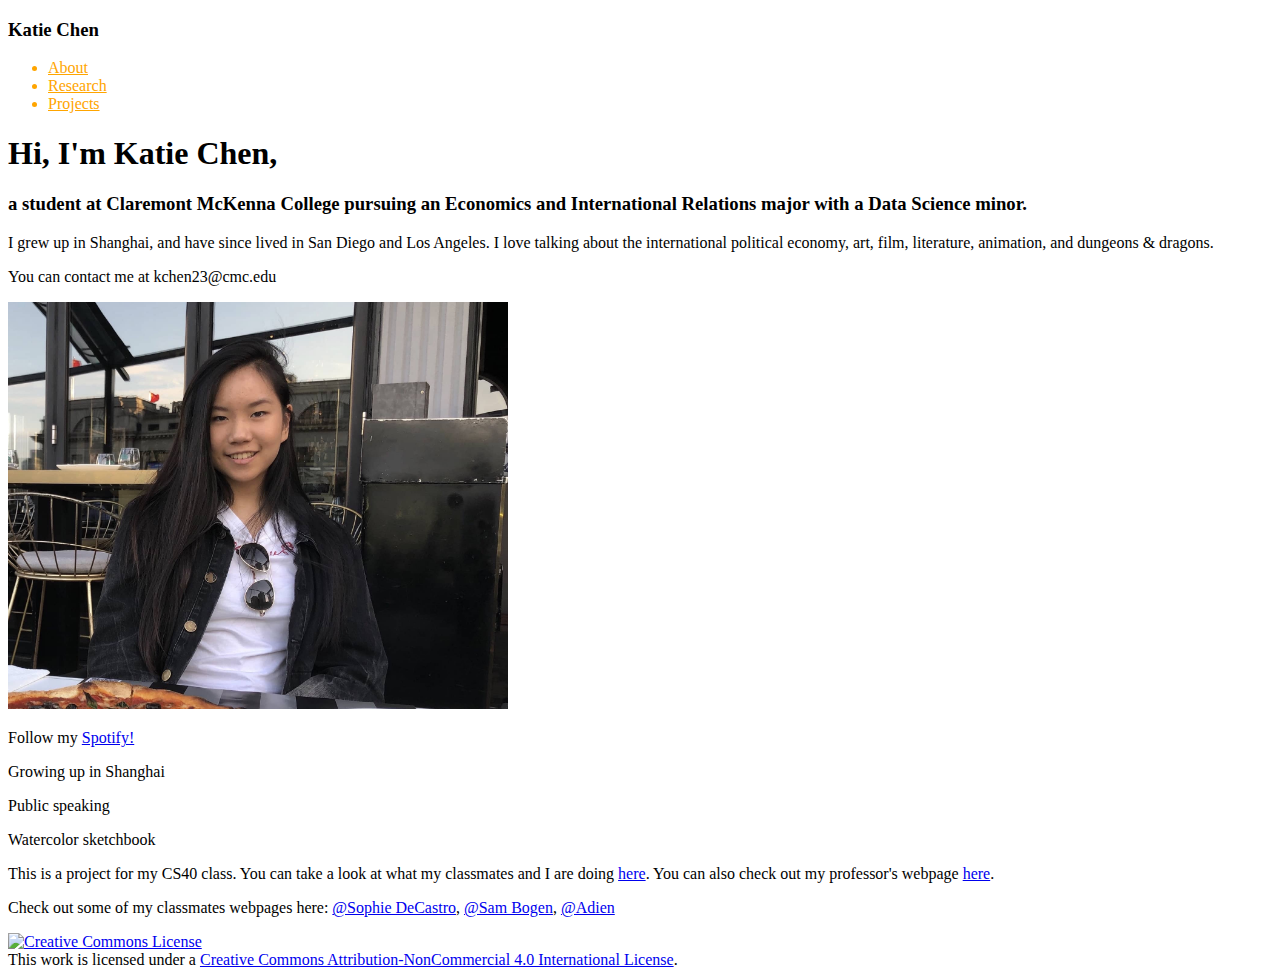
==== index.html @ 9ca8da8c "i changed a lot of stuff" ====
<!DOCTYPE html>
<html>
    <head>
        <!-- Global site tag (gtag.js) - Google Analytics -->
        <script async src="https://www.googletagmanager.com/gtag/js?id=UA-176734000-1"></script>
        <script> window.dataLayer = window.dataLayer || [];
        function gtag(){dataLayer.push(arguments);}
        gtag('js', new Date());
        gtag('config', 'UA-176734000-1');</script>

        <title>ktzchen.github.io</title>

        <link rel='stylesheet' href='./css/main.css'>
        <meta name="description" content="All about Katie Chen, CMC, CS40, debate, public speaking, economics, and international relations.">
    </head>

    <body>
        <header>
            <h3>Katie Chen</h3> 
        </header>

        <ul>
            <a class=menu href='index.html'><li>About</li></a>
            <a class=menu href='research.html'><li>Research</li></a>
            <a class=menu href='projects.html'><li>Projects</li></a>
        </ul>


        <div class=pdivclass></div>
        <p><h1>Hi, I'm Katie Chen,</h1></p>
        <p><h3>a student at Claremont McKenna College pursuing an Economics and International Relations major with a Data Science minor.</h3></p>
        <p>I grew up in Shanghai, and have since lived in San Diego and Los Angeles. I love talking about the international political economy, art, film, literature, animation, and dungeons & dragons.</p>
        <p>You can contact me at kchen23@cmc.edu</p>
        </div>

        <img src='./img/katie-chen-headshot.jpg' alt='katie eating pizza' width="500"/>
        
        <p>Follow my <a id=myid href='https://open.spotify.com/user/6ts3i5v655qd13dcsip0tq858?si=pb6P4TeNTAaSZCz1ZYlO3Q'>Spotify!</a></p>
        <p>Growing up in Shanghai</p>
        <p>Public speaking</p>
        <p>Watercolor sketchbook</p>

        <p>This is a project for my CS40 class. You can take a look at what my classmates and I are doing <a id=myid href='https://github.com/mikeizbicki/cmc-csci040'>here</a>. You can also check out my professor's webpage <a id=myid href='https://izbicki.me'>here</a>.</p>
        <p>Check out some of my classmates webpages here: 
            <a id=myid href='https://sophiedecastro.github.io/'>@Sophie DeCastro</a>, 
            <a id=myid href='https://samcbogen.github.io'>@Sam Bogen</a>,
            <a id=myid href='https://adien43.github.io/'>@Adien</a>
        </p>

        <div id="fb-root"></div>
        <script async defer crossorigin="anonymous" src="https://connect.facebook.net/en_US/sdk.js#xfbml=1&version=v8.0" nonce="0TdDnPDD"></script>
        <div class="fb-like" data-href="https://ktzchen.github.io/" data-width="" data-layout="standard" data-action="like" data-size="small" data-share="true"></div>
    </body>
    
    <a rel="license" href="http://creativecommons.org/licenses/by-nc/4.0/"><img alt="Creative Commons License" style="border-width:0" src="https://i.creativecommons.org/l/by-nc/4.0/88x31.png" /></a><br />This work is licensed under a <a rel="license" href="http://creativecommons.org/licenses/by-nc/4.0/">Creative Commons Attribution-NonCommercial 4.0 International License</a>.

</html>
---- css/main.css ----
body {
    background-color: white;
}

.menu {
    color: orange;
}

.menu:hover {
    background-color: green
}

a:hover {
    background-color: green;
}

@media only screen and (max-width: 600px) {
    body {
      background-color: lightblue;
    }
  }
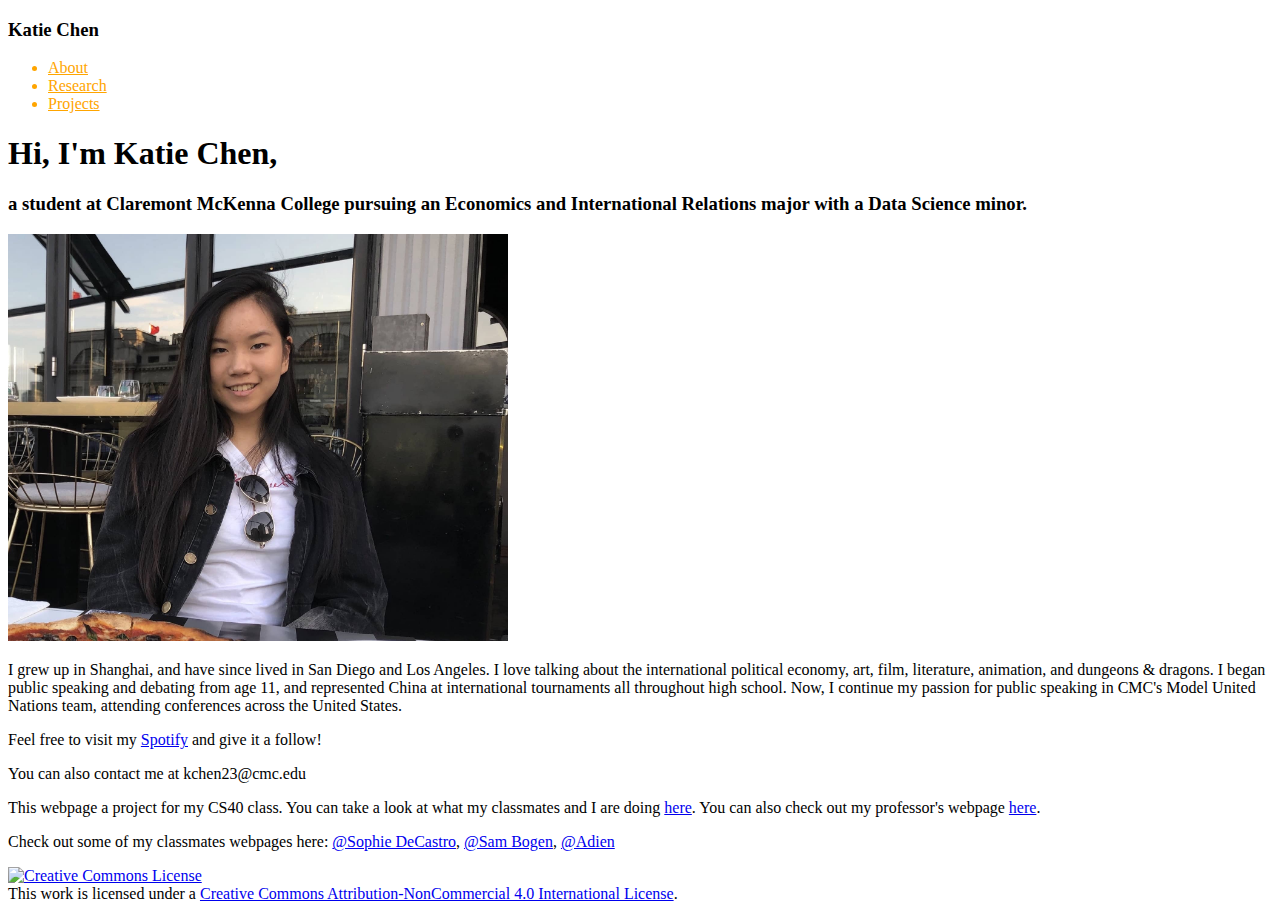
==== commit 698f5d9f: "updated content" ====
--- a/index.html
+++ b/index.html
@@ -29,18 +29,16 @@
         <div class=pdivclass></div>
         <p><h1>Hi, I'm Katie Chen,</h1></p>
         <p><h3>a student at Claremont McKenna College pursuing an Economics and International Relations major with a Data Science minor.</h3></p>
-        <p>I grew up in Shanghai, and have since lived in San Diego and Los Angeles. I love talking about the international political economy, art, film, literature, animation, and dungeons & dragons.</p>
-        <p>You can contact me at kchen23@cmc.edu</p>
         </div>
 
         <img src='./img/katie-chen-headshot.jpg' alt='katie eating pizza' width="500"/>
         
-        <p>Follow my <a id=myid href='https://open.spotify.com/user/6ts3i5v655qd13dcsip0tq858?si=pb6P4TeNTAaSZCz1ZYlO3Q'>Spotify!</a></p>
-        <p>Growing up in Shanghai</p>
-        <p>Public speaking</p>
-        <p>Watercolor sketchbook</p>
+        <p>I grew up in Shanghai, and have since lived in San Diego and Los Angeles. I love talking about the international political economy, art, film, literature, animation, and dungeons & dragons. I began public speaking and debating from age 11, and represented China at international tournaments all throughout high school. Now, I continue my passion for public speaking in CMC's Model United Nations team, attending conferences across the United States.</p>
 
-        <p>This is a project for my CS40 class. You can take a look at what my classmates and I are doing <a id=myid href='https://github.com/mikeizbicki/cmc-csci040'>here</a>. You can also check out my professor's webpage <a id=myid href='https://izbicki.me'>here</a>.</p>
+        <p>Feel free to visit my <a id=myid href='https://open.spotify.com/user/6ts3i5v655qd13dcsip0tq858?si=pb6P4TeNTAaSZCz1ZYlO3Q'>Spotify</a> and give it a follow!</p>
+        <p>You can also contact me at kchen23@cmc.edu</p>
+
+        <p>This webpage a project for my CS40 class. You can take a look at what my classmates and I are doing <a id=myid href='https://github.com/mikeizbicki/cmc-csci040'>here</a>. You can also check out my professor's webpage <a id=myid href='https://izbicki.me'>here</a>.</p>
         <p>Check out some of my classmates webpages here: 
             <a id=myid href='https://sophiedecastro.github.io/'>@Sophie DeCastro</a>, 
             <a id=myid href='https://samcbogen.github.io'>@Sam Bogen</a>,
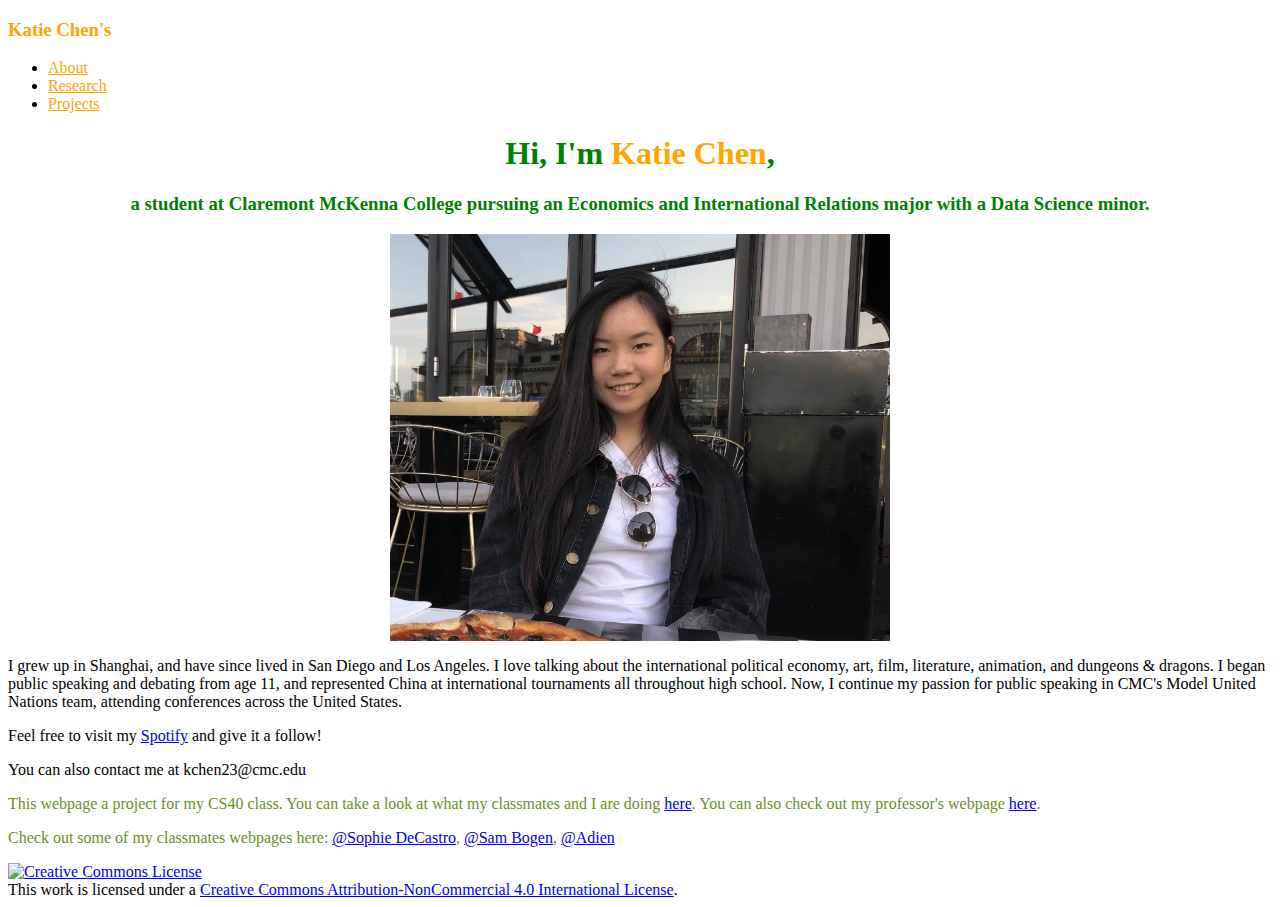
==== commit 185865bf: "div and span" ====
--- a/index.html
+++ b/index.html
@@ -8,42 +8,44 @@
         gtag('js', new Date());
         gtag('config', 'UA-176734000-1');</script>
 
-        <title>ktzchen.github.io</title>
+        <title>About</title>
 
         <link rel='stylesheet' href='./css/main.css'>
-        <meta name="description" content="All about Katie Chen, CMC, CS40, debate, public speaking, economics, and international relations.">
+        <meta name="description" content="All about Katie Chen, CMC, CS40, debate, public speaking, economics, MUN, and international relations.">
     </head>
 
     <body>
-        <header>
-            <h3>Katie Chen</h3> 
-        </header>
+
+        <div class=menuheader>
+        <h3>Katie Chen's</h3>
+        </div>
 
         <ul>
-            <a class=menu href='index.html'><li>About</li></a>
-            <a class=menu href='research.html'><li>Research</li></a>
-            <a class=menu href='projects.html'><li>Projects</li></a>
+            <li><a class=menu href='index.html'>About</a></li>
+            <li><a class=menu href='research.html'>Research</a></li>
+            <li><a class=menu href='projects.html'>Projects</a></li>
         </ul>
 
-
-        <div class=pdivclass></div>
-        <p><h1>Hi, I'm Katie Chen,</h1></p>
+        <div class=introduction>
+        <p><h1>Hi, I'm <span class=orange>Katie Chen</span>,</h1></p>
         <p><h3>a student at Claremont McKenna College pursuing an Economics and International Relations major with a Data Science minor.</h3></p>
         </div>
 
-        <img src='./img/katie-chen-headshot.jpg' alt='katie eating pizza' width="500"/>
+        <img src='./img/katie-chen-headshot.jpg' alt='katie eating pizza' width="500" class="center"/>
         
         <p>I grew up in Shanghai, and have since lived in San Diego and Los Angeles. I love talking about the international political economy, art, film, literature, animation, and dungeons & dragons. I began public speaking and debating from age 11, and represented China at international tournaments all throughout high school. Now, I continue my passion for public speaking in CMC's Model United Nations team, attending conferences across the United States.</p>
 
         <p>Feel free to visit my <a id=myid href='https://open.spotify.com/user/6ts3i5v655qd13dcsip0tq858?si=pb6P4TeNTAaSZCz1ZYlO3Q'>Spotify</a> and give it a follow!</p>
         <p>You can also contact me at kchen23@cmc.edu</p>
 
+        <div class=shoutouts>
         <p>This webpage a project for my CS40 class. You can take a look at what my classmates and I are doing <a id=myid href='https://github.com/mikeizbicki/cmc-csci040'>here</a>. You can also check out my professor's webpage <a id=myid href='https://izbicki.me'>here</a>.</p>
         <p>Check out some of my classmates webpages here: 
             <a id=myid href='https://sophiedecastro.github.io/'>@Sophie DeCastro</a>, 
             <a id=myid href='https://samcbogen.github.io'>@Sam Bogen</a>,
             <a id=myid href='https://adien43.github.io/'>@Adien</a>
         </p>
+    </div>
 
         <div id="fb-root"></div>
         <script async defer crossorigin="anonymous" src="https://connect.facebook.net/en_US/sdk.js#xfbml=1&version=v8.0" nonce="0TdDnPDD"></script>
--- a/css/main.css
+++ b/css/main.css
@@ -1,14 +1,46 @@
 
 body {
     background-color: white;
+}
+
+div.menuheader {
+    color: orange;
 }
 
 .menu {
     color: orange;
 }
 
-.menu:hover {
-    background-color: green
+div.introduction {
+    color: green;
+    text-align: center;
+}
+
+div.header {
+    color: green;
+    text-align: center;
+}
+
+.center{
+    display: block;
+    margin-left: auto;
+    margin-right: auto;
+}
+
+div.shoutouts {
+    color: olivedrab;
+}
+
+div.content {
+    color: black;
+}
+
+span.olivedrab {
+    color: olivedrab;
+}
+
+span.orange {
+    color: orange;
 }
 
 a:hover {
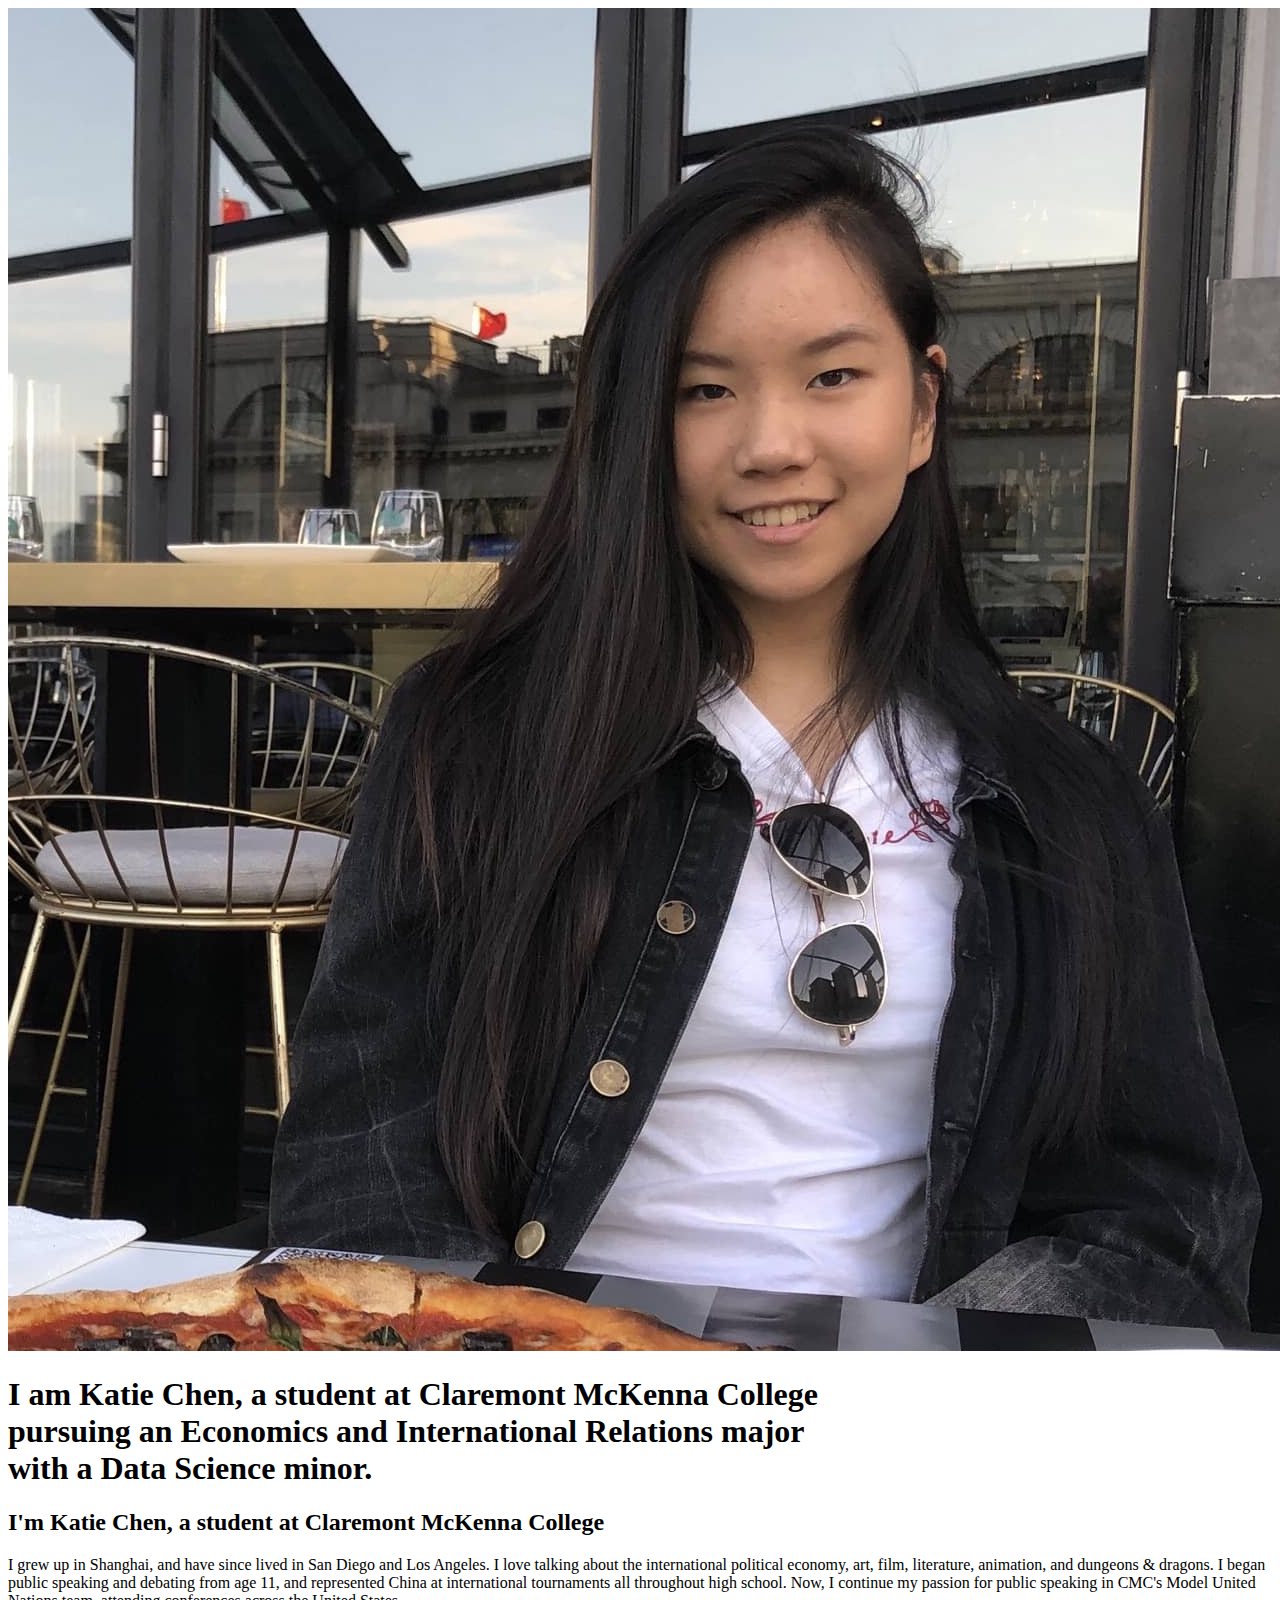
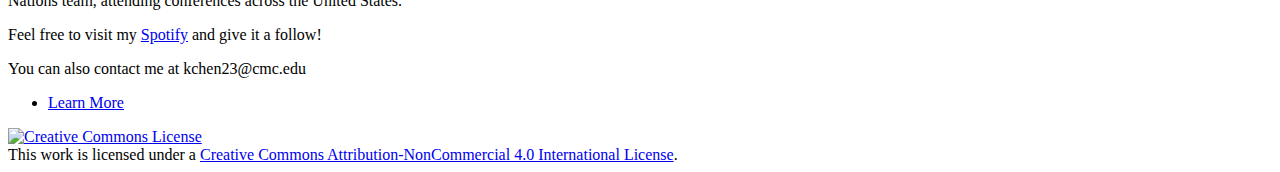
==== commit 1326169b: "new template" ====
--- a/index.html
+++ b/index.html
@@ -9,14 +9,25 @@
         gtag('config', 'UA-176734000-1');</script>
 
         <title>About</title>
+        <meta charset="utf-8" />
+        <meta name="viewport" content="width=device-width, initial-scale=1, user-scalable=no" />
 
         <link rel='stylesheet' href='./css/main.css'>
         <meta name="description" content="All about Katie Chen, CMC, CS40, debate, public speaking, economics, MUN, and international relations.">
     </head>
 
-    <body>
+    <body class="is-preload">
 
-        <div class=menuheader>
+		<!-- Header -->
+    <header id="header">
+      <div class="inner">
+        <a href="#" class="image avatar"><img src="./img/avatar.jpg" alt="katie eating pizza" /></a>
+        <h1><strong>I am Katie Chen</strong>, a student at Claremont McKenna College<br />
+          pursuing an Economics and International Relations major<br />
+          with a Data Science minor.</h1>
+      </div>
+    </header>
+        <!-- <div class=menuheader>
         <h3>Katie Chen's</h3>
         </div>
 
@@ -24,28 +35,23 @@
             <li><a class=menu href='index.html'>About</a></li>
             <li><a class=menu href='research.html'>Research</a></li>
             <li><a class=menu href='projects.html'>Projects</a></li>
-        </ul>
+        </ul> -->
+    
+    		<!-- Main -->
+			<div id="main">
 
-        <div class=introduction>
-        <p><h1>Hi, I'm <span class=orange>Katie Chen</span>,</h1></p>
-        <p><h3>a student at Claremont McKenna College pursuing an Economics and International Relations major with a Data Science minor.</h3></p>
-        </div>
-
-        <img src='./img/katie-chen-headshot.jpg' alt='katie eating pizza' width="500" class="center"/>
-        
-        <p>I grew up in Shanghai, and have since lived in San Diego and Los Angeles. I love talking about the international political economy, art, film, literature, animation, and dungeons & dragons. I began public speaking and debating from age 11, and represented China at international tournaments all throughout high school. Now, I continue my passion for public speaking in CMC's Model United Nations team, attending conferences across the United States.</p>
-
-        <p>Feel free to visit my <a id=myid href='https://open.spotify.com/user/6ts3i5v655qd13dcsip0tq858?si=pb6P4TeNTAaSZCz1ZYlO3Q'>Spotify</a> and give it a follow!</p>
-        <p>You can also contact me at kchen23@cmc.edu</p>
-
-        <div class=shoutouts>
-        <p>This webpage a project for my CS40 class. You can take a look at what my classmates and I are doing <a id=myid href='https://github.com/mikeizbicki/cmc-csci040'>here</a>. You can also check out my professor's webpage <a id=myid href='https://izbicki.me'>here</a>.</p>
-        <p>Check out some of my classmates webpages here: 
-            <a id=myid href='https://sophiedecastro.github.io/'>@Sophie DeCastro</a>, 
-            <a id=myid href='https://samcbogen.github.io'>@Sam Bogen</a>,
-            <a id=myid href='https://adien43.github.io/'>@Adien</a>
-        </p>
-    </div>
+			<!-- One -->
+				<section id="one">
+					<header class="major">
+						<h2>I'm Katie Chen, a student at Claremont McKenna College</h2>
+					</header>
+          <p>I grew up in Shanghai, and have since lived in San Diego and Los Angeles. I love talking about the international political economy, art, film, literature, animation, and dungeons & dragons. I began public speaking and debating from age 11, and represented China at international tournaments all throughout high school. Now, I continue my passion for public speaking in CMC's Model United Nations team, attending conferences across the United States.</p>
+          <p>Feel free to visit my <a id=myid href='https://open.spotify.com/user/6ts3i5v655qd13dcsip0tq858?si=pb6P4TeNTAaSZCz1ZYlO3Q'>Spotify</a> and give it a follow!</p>
+          <p>You can also contact me at kchen23@cmc.edu</p>
+					<ul class="actions">
+						<li><a href="#" class="button">Learn More</a></li>
+					</ul>
+				</section>    
 
         <div id="fb-root"></div>
         <script async defer crossorigin="anonymous" src="https://connect.facebook.net/en_US/sdk.js#xfbml=1&version=v8.0" nonce="0TdDnPDD"></script>
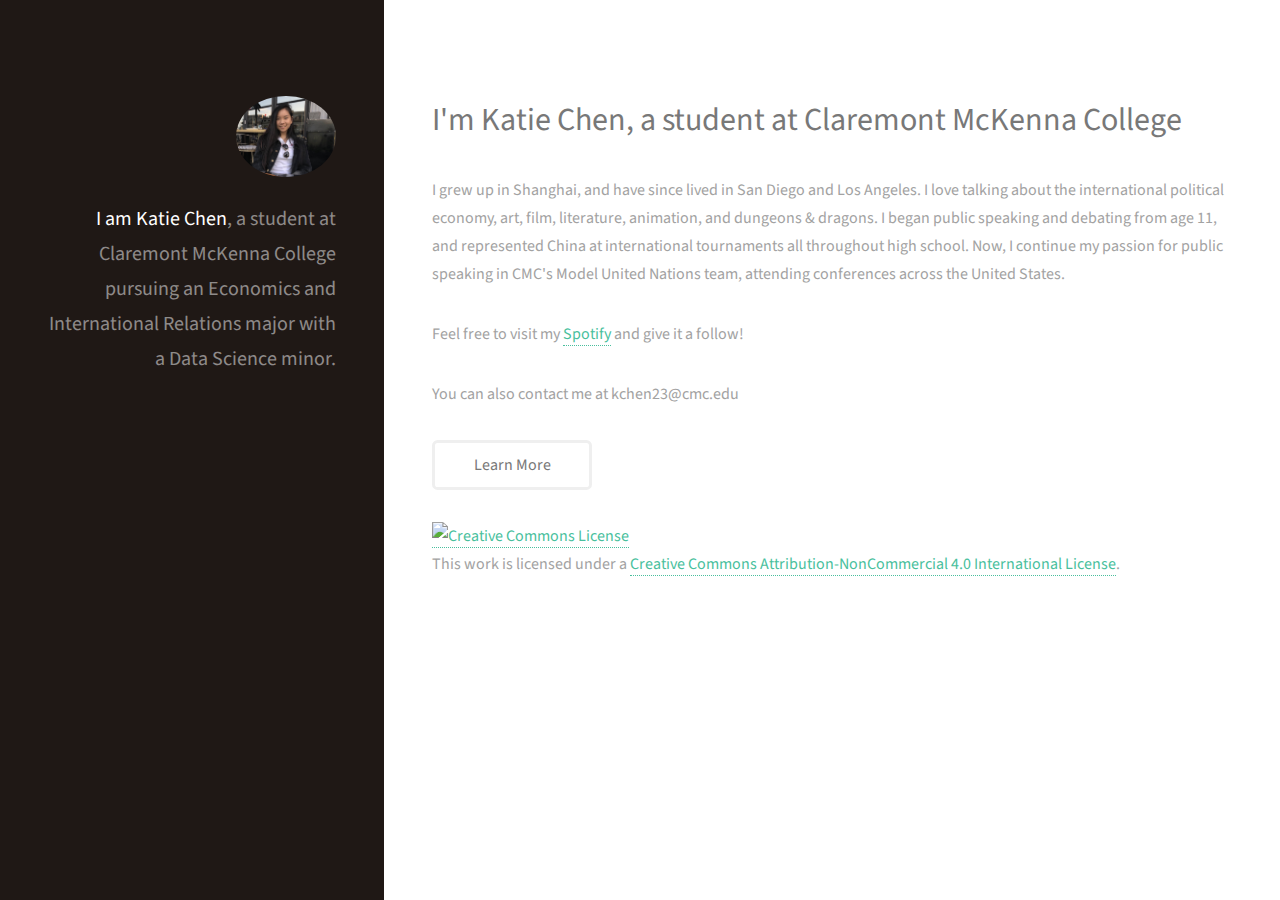
==== commit 3d2b0923: "css test" ====
--- a/index.html
+++ b/index.html
@@ -12,7 +12,7 @@
         <meta charset="utf-8" />
         <meta name="viewport" content="width=device-width, initial-scale=1, user-scalable=no" />
 
-        <link rel='stylesheet' href='./css/main.css'>
+        <link rel='stylesheet' href='./assets/css/main.css'>
         <meta name="description" content="All about Katie Chen, CMC, CS40, debate, public speaking, economics, MUN, and international relations.">
     </head>
 
--- a/assets/css/main.css
+++ b/assets/css/main.css
@@ -0,0 +1,3221 @@
+@import url("fontawesome-all.min.css");
+@import url("https://fonts.googleapis.com/css?family=Source+Sans+Pro:400,400italic");
+
+/*
+	Strata by HTML5 UP
+	html5up.net | @ajlkn
+	Free for personal and commercial use under the CCA 3.0 license (html5up.net/license)
+*/
+
+html, body, div, span, applet, object,
+iframe, h1, h2, h3, h4, h5, h6, p, blockquote,
+pre, a, abbr, acronym, address, big, cite,
+code, del, dfn, em, img, ins, kbd, q, s, samp,
+small, strike, strong, sub, sup, tt, var, b,
+u, i, center, dl, dt, dd, ol, ul, li, fieldset,
+form, label, legend, table, caption, tbody,
+tfoot, thead, tr, th, td, article, aside,
+canvas, details, embed, figure, figcaption,
+footer, header, hgroup, menu, nav, output, ruby,
+section, summary, time, mark, audio, video {
+	margin: 0;
+	padding: 0;
+	border: 0;
+	font-size: 100%;
+	font: inherit;
+	vertical-align: baseline;}
+
+article, aside, details, figcaption, figure,
+footer, header, hgroup, menu, nav, section {
+	display: block;}
+
+body {
+	line-height: 1;
+}
+
+ol, ul {
+	list-style: none;
+}
+
+blockquote, q {
+	quotes: none;
+}
+
+	blockquote:before, blockquote:after, q:before, q:after {
+		content: '';
+		content: none;
+	}
+
+table {
+	border-collapse: collapse;
+	border-spacing: 0;
+}
+
+body {
+	-webkit-text-size-adjust: none;
+}
+
+mark {
+	background-color: transparent;
+	color: inherit;
+}
+
+input::-moz-focus-inner {
+	border: 0;
+	padding: 0;
+}
+
+input, select, textarea {
+	-moz-appearance: none;
+	-webkit-appearance: none;
+	-ms-appearance: none;
+	appearance: none;
+}
+
+/* Basic */
+
+	html {
+		box-sizing: border-box;
+	}
+
+	*, *:before, *:after {
+		box-sizing: inherit;
+	}
+
+	body {
+		background: #fff;
+	}
+
+		body.is-preload *, body.is-preload *:before, body.is-preload *:after {
+			-moz-animation: none !important;
+			-webkit-animation: none !important;
+			-ms-animation: none !important;
+			animation: none !important;
+			-moz-transition: none !important;
+			-webkit-transition: none !important;
+			-ms-transition: none !important;
+			transition: none !important;
+		}
+
+	body, input, select, textarea {
+		color: #a2a2a2;
+		font-family: "Source Sans Pro", Helvetica, sans-serif;
+		font-size: 16pt;
+		font-weight: 400;
+		line-height: 1.75em;
+	}
+
+	a {
+		-moz-transition: color 0.2s ease-in-out, border-color 0.2s ease-in-out;
+		-webkit-transition: color 0.2s ease-in-out, border-color 0.2s ease-in-out;
+		-ms-transition: color 0.2s ease-in-out, border-color 0.2s ease-in-out;
+		transition: color 0.2s ease-in-out, border-color 0.2s ease-in-out;
+		border-bottom: dotted 1px;
+		color: #49bf9d;
+		text-decoration: none;
+	}
+
+		a:hover {
+			border-bottom-color: transparent;
+			color: #49bf9d !important;
+			text-decoration: none;
+		}
+
+	strong, b {
+		color: #787878;
+		font-weight: 400;
+	}
+
+	em, i {
+		font-style: italic;
+	}
+
+	p {
+		margin: 0 0 2em 0;
+	}
+
+	h1, h2, h3, h4, h5, h6 {
+		color: #787878;
+		font-weight: 400;
+		line-height: 1em;
+		margin: 0 0 1em 0;
+	}
+
+		h1 a, h2 a, h3 a, h4 a, h5 a, h6 a {
+			color: inherit;
+			text-decoration: none;
+		}
+
+	h1 {
+		font-size: 2em;
+		line-height: 1.5em;
+	}
+
+	h2 {
+		font-size: 1.5em;
+		line-height: 1.5em;
+	}
+
+	h3 {
+		font-size: 1.25em;
+		line-height: 1.5em;
+	}
+
+	h4 {
+		font-size: 1.1em;
+		line-height: 1.5em;
+	}
+
+	h5 {
+		font-size: 0.9em;
+		line-height: 1.5em;
+	}
+
+	h6 {
+		font-size: 0.7em;
+		line-height: 1.5em;
+	}
+
+	sub {
+		font-size: 0.8em;
+		position: relative;
+		top: 0.5em;
+	}
+
+	sup {
+		font-size: 0.8em;
+		position: relative;
+		top: -0.5em;
+	}
+
+	hr {
+		border: 0;
+		border-bottom: solid 2px #efefef;
+		margin: 2em 0;
+	}
+
+		hr.major {
+			margin: 3em 0;
+		}
+
+	blockquote {
+		border-left: solid 6px #efefef;
+		font-style: italic;
+		margin: 0 0 2em 0;
+		padding: 0.5em 0 0.5em 1.5em;
+	}
+
+	code {
+		background: #f7f7f7;
+		border-radius: 0.35em;
+		border: solid 2px #efefef;
+		font-family: "Courier New", monospace;
+		font-size: 0.9em;
+		margin: 0 0.25em;
+		padding: 0.25em 0.65em;
+	}
+
+	pre {
+		-webkit-overflow-scrolling: touch;
+		font-family: "Courier New", monospace;
+		font-size: 0.9em;
+		margin: 0 0 2em 0;
+	}
+
+		pre code {
+			display: block;
+			line-height: 1.75em;
+			padding: 1em 1.5em;
+			overflow-x: auto;
+		}
+
+	.align-left {
+		text-align: left;
+	}
+
+	.align-center {
+		text-align: center;
+	}
+
+	.align-right {
+		text-align: right;
+	}
+
+/* Container */
+
+	.container {
+		margin: 0 auto;
+		max-width: calc(100% - 4em);
+		width: 100%;
+	}
+
+		.container.xsmall {
+			width: 25%;
+		}
+
+		.container.small {
+			width: 50%;
+		}
+
+		.container.medium {
+			width: 75%;
+		}
+
+		.container.large {
+			width: 125%;
+		}
+
+		.container.xlarge {
+			width: 150%;
+		}
+
+		.container.max {
+			width: 100%;
+		}
+
+		@media screen and (max-width: 980px) {
+
+			.container {
+				width: 100% !important;
+				max-width: 100% !important;
+			}
+
+		}
+
+		@media screen and (max-width: 480px) {
+
+			.container {
+				max-width: calc(100% - 3em);
+			}
+
+		}
+
+/* Row */
+
+	.row {
+		display: flex;
+		flex-wrap: wrap;
+		box-sizing: border-box;
+		align-items: stretch;
+	}
+
+		.row > * {
+			box-sizing: border-box;
+		}
+
+		.row.gtr-uniform > * > :last-child {
+			margin-bottom: 0;
+		}
+
+		.row.aln-left {
+			justify-content: flex-start;
+		}
+
+		.row.aln-center {
+			justify-content: center;
+		}
+
+		.row.aln-right {
+			justify-content: flex-end;
+		}
+
+		.row.aln-top {
+			align-items: flex-start;
+		}
+
+		.row.aln-middle {
+			align-items: center;
+		}
+
+		.row.aln-bottom {
+			align-items: flex-end;
+		}
+
+		.row > .imp {
+			order: -1;
+		}
+
+		.row > .col-1 {
+			width: 8.33333%;
+		}
+
+		.row > .off-1 {
+			margin-left: 8.33333%;
+		}
+
+		.row > .col-2 {
+			width: 16.66667%;
+		}
+
+		.row > .off-2 {
+			margin-left: 16.66667%;
+		}
+
+		.row > .col-3 {
+			width: 25%;
+		}
+
+		.row > .off-3 {
+			margin-left: 25%;
+		}
+
+		.row > .col-4 {
+			width: 33.33333%;
+		}
+
+		.row > .off-4 {
+			margin-left: 33.33333%;
+		}
+
+		.row > .col-5 {
+			width: 41.66667%;
+		}
+
+		.row > .off-5 {
+			margin-left: 41.66667%;
+		}
+
+		.row > .col-6 {
+			width: 50%;
+		}
+
+		.row > .off-6 {
+			margin-left: 50%;
+		}
+
+		.row > .col-7 {
+			width: 58.33333%;
+		}
+
+		.row > .off-7 {
+			margin-left: 58.33333%;
+		}
+
+		.row > .col-8 {
+			width: 66.66667%;
+		}
+
+		.row > .off-8 {
+			margin-left: 66.66667%;
+		}
+
+		.row > .col-9 {
+			width: 75%;
+		}
+
+		.row > .off-9 {
+			margin-left: 75%;
+		}
+
+		.row > .col-10 {
+			width: 83.33333%;
+		}
+
+		.row > .off-10 {
+			margin-left: 83.33333%;
+		}
+
+		.row > .col-11 {
+			width: 91.66667%;
+		}
+
+		.row > .off-11 {
+			margin-left: 91.66667%;
+		}
+
+		.row > .col-12 {
+			width: 100%;
+		}
+
+		.row > .off-12 {
+			margin-left: 100%;
+		}
+
+		.row.gtr-0 {
+			margin-top: 0;
+			margin-left: 0em;
+		}
+
+			.row.gtr-0 > * {
+				padding: 0 0 0 0em;
+			}
+
+			.row.gtr-0.gtr-uniform {
+				margin-top: 0em;
+			}
+
+				.row.gtr-0.gtr-uniform > * {
+					padding-top: 0em;
+				}
+
+		.row.gtr-25 {
+			margin-top: 0;
+			margin-left: -0.625em;
+		}
+
+			.row.gtr-25 > * {
+				padding: 0 0 0 0.625em;
+			}
+
+			.row.gtr-25.gtr-uniform {
+				margin-top: -0.625em;
+			}
+
+				.row.gtr-25.gtr-uniform > * {
+					padding-top: 0.625em;
+				}
+
+		.row.gtr-50 {
+			margin-top: 0;
+			margin-left: -1.25em;
+		}
+
+			.row.gtr-50 > * {
+				padding: 0 0 0 1.25em;
+			}
+
+			.row.gtr-50.gtr-uniform {
+				margin-top: -1.25em;
+			}
+
+				.row.gtr-50.gtr-uniform > * {
+					padding-top: 1.25em;
+				}
+
+		.row {
+			margin-top: 0;
+			margin-left: -2.5em;
+		}
+
+			.row > * {
+				padding: 0 0 0 2.5em;
+			}
+
+			.row.gtr-uniform {
+				margin-top: -2.5em;
+			}
+
+				.row.gtr-uniform > * {
+					padding-top: 2.5em;
+				}
+
+		.row.gtr-150 {
+			margin-top: 0;
+			margin-left: -3.75em;
+		}
+
+			.row.gtr-150 > * {
+				padding: 0 0 0 3.75em;
+			}
+
+			.row.gtr-150.gtr-uniform {
+				margin-top: -3.75em;
+			}
+
+				.row.gtr-150.gtr-uniform > * {
+					padding-top: 3.75em;
+				}
+
+		.row.gtr-200 {
+			margin-top: 0;
+			margin-left: -5em;
+		}
+
+			.row.gtr-200 > * {
+				padding: 0 0 0 5em;
+			}
+
+			.row.gtr-200.gtr-uniform {
+				margin-top: -5em;
+			}
+
+				.row.gtr-200.gtr-uniform > * {
+					padding-top: 5em;
+				}
+
+		@media screen and (max-width: 1800px) {
+
+			.row {
+				display: flex;
+				flex-wrap: wrap;
+				box-sizing: border-box;
+				align-items: stretch;
+			}
+
+				.row > * {
+					box-sizing: border-box;
+				}
+
+				.row.gtr-uniform > * > :last-child {
+					margin-bottom: 0;
+				}
+
+				.row.aln-left {
+					justify-content: flex-start;
+				}
+
+				.row.aln-center {
+					justify-content: center;
+				}
+
+				.row.aln-right {
+					justify-content: flex-end;
+				}
+
+				.row.aln-top {
+					align-items: flex-start;
+				}
+
+				.row.aln-middle {
+					align-items: center;
+				}
+
+				.row.aln-bottom {
+					align-items: flex-end;
+				}
+
+				.row > .imp-xlarge {
+					order: -1;
+				}
+
+				.row > .col-1-xlarge {
+					width: 8.33333%;
+				}
+
+				.row > .off-1-xlarge {
+					margin-left: 8.33333%;
+				}
+
+				.row > .col-2-xlarge {
+					width: 16.66667%;
+				}
+
+				.row > .off-2-xlarge {
+					margin-left: 16.66667%;
+				}
+
+				.row > .col-3-xlarge {
+					width: 25%;
+				}
+
+				.row > .off-3-xlarge {
+					margin-left: 25%;
+				}
+
+				.row > .col-4-xlarge {
+					width: 33.33333%;
+				}
+
+				.row > .off-4-xlarge {
+					margin-left: 33.33333%;
+				}
+
+				.row > .col-5-xlarge {
+					width: 41.66667%;
+				}
+
+				.row > .off-5-xlarge {
+					margin-left: 41.66667%;
+				}
+
+				.row > .col-6-xlarge {
+					width: 50%;
+				}
+
+				.row > .off-6-xlarge {
+					margin-left: 50%;
+				}
+
+				.row > .col-7-xlarge {
+					width: 58.33333%;
+				}
+
+				.row > .off-7-xlarge {
+					margin-left: 58.33333%;
+				}
+
+				.row > .col-8-xlarge {
+					width: 66.66667%;
+				}
+
+				.row > .off-8-xlarge {
+					margin-left: 66.66667%;
+				}
+
+				.row > .col-9-xlarge {
+					width: 75%;
+				}
+
+				.row > .off-9-xlarge {
+					margin-left: 75%;
+				}
+
+				.row > .col-10-xlarge {
+					width: 83.33333%;
+				}
+
+				.row > .off-10-xlarge {
+					margin-left: 83.33333%;
+				}
+
+				.row > .col-11-xlarge {
+					width: 91.66667%;
+				}
+
+				.row > .off-11-xlarge {
+					margin-left: 91.66667%;
+				}
+
+				.row > .col-12-xlarge {
+					width: 100%;
+				}
+
+				.row > .off-12-xlarge {
+					margin-left: 100%;
+				}
+
+				.row.gtr-0 {
+					margin-top: 0;
+					margin-left: 0em;
+				}
+
+					.row.gtr-0 > * {
+						padding: 0 0 0 0em;
+					}
+
+					.row.gtr-0.gtr-uniform {
+						margin-top: 0em;
+					}
+
+						.row.gtr-0.gtr-uniform > * {
+							padding-top: 0em;
+						}
+
+				.row.gtr-25 {
+					margin-top: 0;
+					margin-left: -0.625em;
+				}
+
+					.row.gtr-25 > * {
+						padding: 0 0 0 0.625em;
+					}
+
+					.row.gtr-25.gtr-uniform {
+						margin-top: -0.625em;
+					}
+
+						.row.gtr-25.gtr-uniform > * {
+							padding-top: 0.625em;
+						}
+
+				.row.gtr-50 {
+					margin-top: 0;
+					margin-left: -1.25em;
+				}
+
+					.row.gtr-50 > * {
+						padding: 0 0 0 1.25em;
+					}
+
+					.row.gtr-50.gtr-uniform {
+						margin-top: -1.25em;
+					}
+
+						.row.gtr-50.gtr-uniform > * {
+							padding-top: 1.25em;
+						}
+
+				.row {
+					margin-top: 0;
+					margin-left: -2.5em;
+				}
+
+					.row > * {
+						padding: 0 0 0 2.5em;
+					}
+
+					.row.gtr-uniform {
+						margin-top: -2.5em;
+					}
+
+						.row.gtr-uniform > * {
+							padding-top: 2.5em;
+						}
+
+				.row.gtr-150 {
+					margin-top: 0;
+					margin-left: -3.75em;
+				}
+
+					.row.gtr-150 > * {
+						padding: 0 0 0 3.75em;
+					}
+
+					.row.gtr-150.gtr-uniform {
+						margin-top: -3.75em;
+					}
+
+						.row.gtr-150.gtr-uniform > * {
+							padding-top: 3.75em;
+						}
+
+				.row.gtr-200 {
+					margin-top: 0;
+					margin-left: -5em;
+				}
+
+					.row.gtr-200 > * {
+						padding: 0 0 0 5em;
+					}
+
+					.row.gtr-200.gtr-uniform {
+						margin-top: -5em;
+					}
+
+						.row.gtr-200.gtr-uniform > * {
+							padding-top: 5em;
+						}
+
+		}
+
+		@media screen and (max-width: 1280px) {
+
+			.row {
+				display: flex;
+				flex-wrap: wrap;
+				box-sizing: border-box;
+				align-items: stretch;
+			}
+
+				.row > * {
+					box-sizing: border-box;
+				}
+
+				.row.gtr-uniform > * > :last-child {
+					margin-bottom: 0;
+				}
+
+				.row.aln-left {
+					justify-content: flex-start;
+				}
+
+				.row.aln-center {
+					justify-content: center;
+				}
+
+				.row.aln-right {
+					justify-content: flex-end;
+				}
+
+				.row.aln-top {
+					align-items: flex-start;
+				}
+
+				.row.aln-middle {
+					align-items: center;
+				}
+
+				.row.aln-bottom {
+					align-items: flex-end;
+				}
+
+				.row > .imp-large {
+					order: -1;
+				}
+
+				.row > .col-1-large {
+					width: 8.33333%;
+				}
+
+				.row > .off-1-large {
+					margin-left: 8.33333%;
+				}
+
+				.row > .col-2-large {
+					width: 16.66667%;
+				}
+
+				.row > .off-2-large {
+					margin-left: 16.66667%;
+				}
+
+				.row > .col-3-large {
+					width: 25%;
+				}
+
+				.row > .off-3-large {
+					margin-left: 25%;
+				}
+
+				.row > .col-4-large {
+					width: 33.33333%;
+				}
+
+				.row > .off-4-large {
+					margin-left: 33.33333%;
+				}
+
+				.row > .col-5-large {
+					width: 41.66667%;
+				}
+
+				.row > .off-5-large {
+					margin-left: 41.66667%;
+				}
+
+				.row > .col-6-large {
+					width: 50%;
+				}
+
+				.row > .off-6-large {
+					margin-left: 50%;
+				}
+
+				.row > .col-7-large {
+					width: 58.33333%;
+				}
+
+				.row > .off-7-large {
+					margin-left: 58.33333%;
+				}
+
+				.row > .col-8-large {
+					width: 66.66667%;
+				}
+
+				.row > .off-8-large {
+					margin-left: 66.66667%;
+				}
+
+				.row > .col-9-large {
+					width: 75%;
+				}
+
+				.row > .off-9-large {
+					margin-left: 75%;
+				}
+
+				.row > .col-10-large {
+					width: 83.33333%;
+				}
+
+				.row > .off-10-large {
+					margin-left: 83.33333%;
+				}
+
+				.row > .col-11-large {
+					width: 91.66667%;
+				}
+
+				.row > .off-11-large {
+					margin-left: 91.66667%;
+				}
+
+				.row > .col-12-large {
+					width: 100%;
+				}
+
+				.row > .off-12-large {
+					margin-left: 100%;
+				}
+
+				.row.gtr-0 {
+					margin-top: 0;
+					margin-left: 0em;
+				}
+
+					.row.gtr-0 > * {
+						padding: 0 0 0 0em;
+					}
+
+					.row.gtr-0.gtr-uniform {
+						margin-top: 0em;
+					}
+
+						.row.gtr-0.gtr-uniform > * {
+							padding-top: 0em;
+						}
+
+				.row.gtr-25 {
+					margin-top: 0;
+					margin-left: -0.5em;
+				}
+
+					.row.gtr-25 > * {
+						padding: 0 0 0 0.5em;
+					}
+
+					.row.gtr-25.gtr-uniform {
+						margin-top: -0.5em;
+					}
+
+						.row.gtr-25.gtr-uniform > * {
+							padding-top: 0.5em;
+						}
+
+				.row.gtr-50 {
+					margin-top: 0;
+					margin-left: -1em;
+				}
+
+					.row.gtr-50 > * {
+						padding: 0 0 0 1em;
+					}
+
+					.row.gtr-50.gtr-uniform {
+						margin-top: -1em;
+					}
+
+						.row.gtr-50.gtr-uniform > * {
+							padding-top: 1em;
+						}
+
+				.row {
+					margin-top: 0;
+					margin-left: -2em;
+				}
+
+					.row > * {
+						padding: 0 0 0 2em;
+					}
+
+					.row.gtr-uniform {
+						margin-top: -2em;
+					}
+
+						.row.gtr-uniform > * {
+							padding-top: 2em;
+						}
+
+				.row.gtr-150 {
+					margin-top: 0;
+					margin-left: -3em;
+				}
+
+					.row.gtr-150 > * {
+						padding: 0 0 0 3em;
+					}
+
+					.row.gtr-150.gtr-uniform {
+						margin-top: -3em;
+					}
+
+						.row.gtr-150.gtr-uniform > * {
+							padding-top: 3em;
+						}
+
+				.row.gtr-200 {
+					margin-top: 0;
+					margin-left: -4em;
+				}
+
+					.row.gtr-200 > * {
+						padding: 0 0 0 4em;
+					}
+
+					.row.gtr-200.gtr-uniform {
+						margin-top: -4em;
+					}
+
+						.row.gtr-200.gtr-uniform > * {
+							padding-top: 4em;
+						}
+
+		}
+
+		@media screen and (max-width: 980px) {
+
+			.row {
+				display: flex;
+				flex-wrap: wrap;
+				box-sizing: border-box;
+				align-items: stretch;
+			}
+
+				.row > * {
+					box-sizing: border-box;
+				}
+
+				.row.gtr-uniform > * > :last-child {
+					margin-bottom: 0;
+				}
+
+				.row.aln-left {
+					justify-content: flex-start;
+				}
+
+				.row.aln-center {
+					justify-content: center;
+				}
+
+				.row.aln-right {
+					justify-content: flex-end;
+				}
+
+				.row.aln-top {
+					align-items: flex-start;
+				}
+
+				.row.aln-middle {
+					align-items: center;
+				}
+
+				.row.aln-bottom {
+					align-items: flex-end;
+				}
+
+				.row > .imp-medium {
+					order: -1;
+				}
+
+				.row > .col-1-medium {
+					width: 8.33333%;
+				}
+
+				.row > .off-1-medium {
+					margin-left: 8.33333%;
+				}
+
+				.row > .col-2-medium {
+					width: 16.66667%;
+				}
+
+				.row > .off-2-medium {
+					margin-left: 16.66667%;
+				}
+
+				.row > .col-3-medium {
+					width: 25%;
+				}
+
+				.row > .off-3-medium {
+					margin-left: 25%;
+				}
+
+				.row > .col-4-medium {
+					width: 33.33333%;
+				}
+
+				.row > .off-4-medium {
+					margin-left: 33.33333%;
+				}
+
+				.row > .col-5-medium {
+					width: 41.66667%;
+				}
+
+				.row > .off-5-medium {
+					margin-left: 41.66667%;
+				}
+
+				.row > .col-6-medium {
+					width: 50%;
+				}
+
+				.row > .off-6-medium {
+					margin-left: 50%;
+				}
+
+				.row > .col-7-medium {
+					width: 58.33333%;
+				}
+
+				.row > .off-7-medium {
+					margin-left: 58.33333%;
+				}
+
+				.row > .col-8-medium {
+					width: 66.66667%;
+				}
+
+				.row > .off-8-medium {
+					margin-left: 66.66667%;
+				}
+
+				.row > .col-9-medium {
+					width: 75%;
+				}
+
+				.row > .off-9-medium {
+					margin-left: 75%;
+				}
+
+				.row > .col-10-medium {
+					width: 83.33333%;
+				}
+
+				.row > .off-10-medium {
+					margin-left: 83.33333%;
+				}
+
+				.row > .col-11-medium {
+					width: 91.66667%;
+				}
+
+				.row > .off-11-medium {
+					margin-left: 91.66667%;
+				}
+
+				.row > .col-12-medium {
+					width: 100%;
+				}
+
+				.row > .off-12-medium {
+					margin-left: 100%;
+				}
+
+				.row.gtr-0 {
+					margin-top: 0;
+					margin-left: 0em;
+				}
+
+					.row.gtr-0 > * {
+						padding: 0 0 0 0em;
+					}
+
+					.row.gtr-0.gtr-uniform {
+						margin-top: 0em;
+					}
+
+						.row.gtr-0.gtr-uniform > * {
+							padding-top: 0em;
+						}
+
+				.row.gtr-25 {
+					margin-top: 0;
+					margin-left: -0.5em;
+				}
+
+					.row.gtr-25 > * {
+						padding: 0 0 0 0.5em;
+					}
+
+					.row.gtr-25.gtr-uniform {
+						margin-top: -0.5em;
+					}
+
+						.row.gtr-25.gtr-uniform > * {
+							padding-top: 0.5em;
+						}
+
+				.row.gtr-50 {
+					margin-top: 0;
+					margin-left: -1em;
+				}
+
+					.row.gtr-50 > * {
+						padding: 0 0 0 1em;
+					}
+
+					.row.gtr-50.gtr-uniform {
+						margin-top: -1em;
+					}
+
+						.row.gtr-50.gtr-uniform > * {
+							padding-top: 1em;
+						}
+
+				.row {
+					margin-top: 0;
+					margin-left: -2em;
+				}
+
+					.row > * {
+						padding: 0 0 0 2em;
+					}
+
+					.row.gtr-uniform {
+						margin-top: -2em;
+					}
+
+						.row.gtr-uniform > * {
+							padding-top: 2em;
+						}
+
+				.row.gtr-150 {
+					margin-top: 0;
+					margin-left: -3em;
+				}
+
+					.row.gtr-150 > * {
+						padding: 0 0 0 3em;
+					}
+
+					.row.gtr-150.gtr-uniform {
+						margin-top: -3em;
+					}
+
+						.row.gtr-150.gtr-uniform > * {
+							padding-top: 3em;
+						}
+
+				.row.gtr-200 {
+					margin-top: 0;
+					margin-left: -4em;
+				}
+
+					.row.gtr-200 > * {
+						padding: 0 0 0 4em;
+					}
+
+					.row.gtr-200.gtr-uniform {
+						margin-top: -4em;
+					}
+
+						.row.gtr-200.gtr-uniform > * {
+							padding-top: 4em;
+						}
+
+		}
+
+		@media screen and (max-width: 736px) {
+
+			.row {
+				display: flex;
+				flex-wrap: wrap;
+				box-sizing: border-box;
+				align-items: stretch;
+			}
+
+				.row > * {
+					box-sizing: border-box;
+				}
+
+				.row.gtr-uniform > * > :last-child {
+					margin-bottom: 0;
+				}
+
+				.row.aln-left {
+					justify-content: flex-start;
+				}
+
+				.row.aln-center {
+					justify-content: center;
+				}
+
+				.row.aln-right {
+					justify-content: flex-end;
+				}
+
+				.row.aln-top {
+					align-items: flex-start;
+				}
+
+				.row.aln-middle {
+					align-items: center;
+				}
+
+				.row.aln-bottom {
+					align-items: flex-end;
+				}
+
+				.row > .imp-small {
+					order: -1;
+				}
+
+				.row > .col-1-small {
+					width: 8.33333%;
+				}
+
+				.row > .off-1-small {
+					margin-left: 8.33333%;
+				}
+
+				.row > .col-2-small {
+					width: 16.66667%;
+				}
+
+				.row > .off-2-small {
+					margin-left: 16.66667%;
+				}
+
+				.row > .col-3-small {
+					width: 25%;
+				}
+
+				.row > .off-3-small {
+					margin-left: 25%;
+				}
+
+				.row > .col-4-small {
+					width: 33.33333%;
+				}
+
+				.row > .off-4-small {
+					margin-left: 33.33333%;
+				}
+
+				.row > .col-5-small {
+					width: 41.66667%;
+				}
+
+				.row > .off-5-small {
+					margin-left: 41.66667%;
+				}
+
+				.row > .col-6-small {
+					width: 50%;
+				}
+
+				.row > .off-6-small {
+					margin-left: 50%;
+				}
+
+				.row > .col-7-small {
+					width: 58.33333%;
+				}
+
+				.row > .off-7-small {
+					margin-left: 58.33333%;
+				}
+
+				.row > .col-8-small {
+					width: 66.66667%;
+				}
+
+				.row > .off-8-small {
+					margin-left: 66.66667%;
+				}
+
+				.row > .col-9-small {
+					width: 75%;
+				}
+
+				.row > .off-9-small {
+					margin-left: 75%;
+				}
+
+				.row > .col-10-small {
+					width: 83.33333%;
+				}
+
+				.row > .off-10-small {
+					margin-left: 83.33333%;
+				}
+
+				.row > .col-11-small {
+					width: 91.66667%;
+				}
+
+				.row > .off-11-small {
+					margin-left: 91.66667%;
+				}
+
+				.row > .col-12-small {
+					width: 100%;
+				}
+
+				.row > .off-12-small {
+					margin-left: 100%;
+				}
+
+				.row.gtr-0 {
+					margin-top: 0;
+					margin-left: 0em;
+				}
+
+					.row.gtr-0 > * {
+						padding: 0 0 0 0em;
+					}
+
+					.row.gtr-0.gtr-uniform {
+						margin-top: 0em;
+					}
+
+						.row.gtr-0.gtr-uniform > * {
+							padding-top: 0em;
+						}
+
+				.row.gtr-25 {
+					margin-top: 0;
+					margin-left: -0.375em;
+				}
+
+					.row.gtr-25 > * {
+						padding: 0 0 0 0.375em;
+					}
+
+					.row.gtr-25.gtr-uniform {
+						margin-top: -0.375em;
+					}
+
+						.row.gtr-25.gtr-uniform > * {
+							padding-top: 0.375em;
+						}
+
+				.row.gtr-50 {
+					margin-top: 0;
+					margin-left: -0.75em;
+				}
+
+					.row.gtr-50 > * {
+						padding: 0 0 0 0.75em;
+					}
+
+					.row.gtr-50.gtr-uniform {
+						margin-top: -0.75em;
+					}
+
+						.row.gtr-50.gtr-uniform > * {
+							padding-top: 0.75em;
+						}
+
+				.row {
+					margin-top: 0;
+					margin-left: -1.5em;
+				}
+
+					.row > * {
+						padding: 0 0 0 1.5em;
+					}
+
+					.row.gtr-uniform {
+						margin-top: -1.5em;
+					}
+
+						.row.gtr-uniform > * {
+							padding-top: 1.5em;
+						}
+
+				.row.gtr-150 {
+					margin-top: 0;
+					margin-left: -2.25em;
+				}
+
+					.row.gtr-150 > * {
+						padding: 0 0 0 2.25em;
+					}
+
+					.row.gtr-150.gtr-uniform {
+						margin-top: -2.25em;
+					}
+
+						.row.gtr-150.gtr-uniform > * {
+							padding-top: 2.25em;
+						}
+
+				.row.gtr-200 {
+					margin-top: 0;
+					margin-left: -3em;
+				}
+
+					.row.gtr-200 > * {
+						padding: 0 0 0 3em;
+					}
+
+					.row.gtr-200.gtr-uniform {
+						margin-top: -3em;
+					}
+
+						.row.gtr-200.gtr-uniform > * {
+							padding-top: 3em;
+						}
+
+		}
+
+		@media screen and (max-width: 480px) {
+
+			.row {
+				display: flex;
+				flex-wrap: wrap;
+				box-sizing: border-box;
+				align-items: stretch;
+			}
+
+				.row > * {
+					box-sizing: border-box;
+				}
+
+				.row.gtr-uniform > * > :last-child {
+					margin-bottom: 0;
+				}
+
+				.row.aln-left {
+					justify-content: flex-start;
+				}
+
+				.row.aln-center {
+					justify-content: center;
+				}
+
+				.row.aln-right {
+					justify-content: flex-end;
+				}
+
+				.row.aln-top {
+					align-items: flex-start;
+				}
+
+				.row.aln-middle {
+					align-items: center;
+				}
+
+				.row.aln-bottom {
+					align-items: flex-end;
+				}
+
+				.row > .imp-xsmall {
+					order: -1;
+				}
+
+				.row > .col-1-xsmall {
+					width: 8.33333%;
+				}
+
+				.row > .off-1-xsmall {
+					margin-left: 8.33333%;
+				}
+
+				.row > .col-2-xsmall {
+					width: 16.66667%;
+				}
+
+				.row > .off-2-xsmall {
+					margin-left: 16.66667%;
+				}
+
+				.row > .col-3-xsmall {
+					width: 25%;
+				}
+
+				.row > .off-3-xsmall {
+					margin-left: 25%;
+				}
+
+				.row > .col-4-xsmall {
+					width: 33.33333%;
+				}
+
+				.row > .off-4-xsmall {
+					margin-left: 33.33333%;
+				}
+
+				.row > .col-5-xsmall {
+					width: 41.66667%;
+				}
+
+				.row > .off-5-xsmall {
+					margin-left: 41.66667%;
+				}
+
+				.row > .col-6-xsmall {
+					width: 50%;
+				}
+
+				.row > .off-6-xsmall {
+					margin-left: 50%;
+				}
+
+				.row > .col-7-xsmall {
+					width: 58.33333%;
+				}
+
+				.row > .off-7-xsmall {
+					margin-left: 58.33333%;
+				}
+
+				.row > .col-8-xsmall {
+					width: 66.66667%;
+				}
+
+				.row > .off-8-xsmall {
+					margin-left: 66.66667%;
+				}
+
+				.row > .col-9-xsmall {
+					width: 75%;
+				}
+
+				.row > .off-9-xsmall {
+					margin-left: 75%;
+				}
+
+				.row > .col-10-xsmall {
+					width: 83.33333%;
+				}
+
+				.row > .off-10-xsmall {
+					margin-left: 83.33333%;
+				}
+
+				.row > .col-11-xsmall {
+					width: 91.66667%;
+				}
+
+				.row > .off-11-xsmall {
+					margin-left: 91.66667%;
+				}
+
+				.row > .col-12-xsmall {
+					width: 100%;
+				}
+
+				.row > .off-12-xsmall {
+					margin-left: 100%;
+				}
+
+				.row.gtr-0 {
+					margin-top: 0;
+					margin-left: 0em;
+				}
+
+					.row.gtr-0 > * {
+						padding: 0 0 0 0em;
+					}
+
+					.row.gtr-0.gtr-uniform {
+						margin-top: 0em;
+					}
+
+						.row.gtr-0.gtr-uniform > * {
+							padding-top: 0em;
+						}
+
+				.row.gtr-25 {
+					margin-top: 0;
+					margin-left: -0.375em;
+				}
+
+					.row.gtr-25 > * {
+						padding: 0 0 0 0.375em;
+					}
+
+					.row.gtr-25.gtr-uniform {
+						margin-top: -0.375em;
+					}
+
+						.row.gtr-25.gtr-uniform > * {
+							padding-top: 0.375em;
+						}
+
+				.row.gtr-50 {
+					margin-top: 0;
+					margin-left: -0.75em;
+				}
+
+					.row.gtr-50 > * {
+						padding: 0 0 0 0.75em;
+					}
+
+					.row.gtr-50.gtr-uniform {
+						margin-top: -0.75em;
+					}
+
+						.row.gtr-50.gtr-uniform > * {
+							padding-top: 0.75em;
+						}
+
+				.row {
+					margin-top: 0;
+					margin-left: -1.5em;
+				}
+
+					.row > * {
+						padding: 0 0 0 1.5em;
+					}
+
+					.row.gtr-uniform {
+						margin-top: -1.5em;
+					}
+
+						.row.gtr-uniform > * {
+							padding-top: 1.5em;
+						}
+
+				.row.gtr-150 {
+					margin-top: 0;
+					margin-left: -2.25em;
+				}
+
+					.row.gtr-150 > * {
+						padding: 0 0 0 2.25em;
+					}
+
+					.row.gtr-150.gtr-uniform {
+						margin-top: -2.25em;
+					}
+
+						.row.gtr-150.gtr-uniform > * {
+							padding-top: 2.25em;
+						}
+
+				.row.gtr-200 {
+					margin-top: 0;
+					margin-left: -3em;
+				}
+
+					.row.gtr-200 > * {
+						padding: 0 0 0 3em;
+					}
+
+					.row.gtr-200.gtr-uniform {
+						margin-top: -3em;
+					}
+
+						.row.gtr-200.gtr-uniform > * {
+							padding-top: 3em;
+						}
+
+		}
+
+/* Section/Article */
+
+	section.special, article.special {
+		text-align: center;
+	}
+
+	header p {
+		color: #b2b2b2;
+		position: relative;
+		margin: 0 0 1.5em 0;
+	}
+
+	header h2 + p {
+		font-size: 1.25em;
+		margin-top: -1em;
+		line-height: 1.5em;
+	}
+
+	header h3 + p {
+		font-size: 1.1em;
+		margin-top: -0.8em;
+		line-height: 1.5em;
+	}
+
+	header h4 + p,
+	header h5 + p,
+	header h6 + p {
+		font-size: 0.9em;
+		margin-top: -0.6em;
+		line-height: 1.5em;
+	}
+
+	header.major h2 {
+		font-size: 2em;
+	}
+
+/* Form */
+
+	form {
+		margin: 0 0 2em 0;
+	}
+
+	label {
+		color: #787878;
+		display: block;
+		font-size: 0.9em;
+		font-weight: 400;
+		margin: 0 0 1em 0;
+	}
+
+	input[type="text"],
+	input[type="password"],
+	input[type="email"],
+	select,
+	textarea {
+		-moz-appearance: none;
+		-webkit-appearance: none;
+		-ms-appearance: none;
+		appearance: none;
+		background: #f7f7f7;
+		border-radius: 0.35em;
+		border: solid 2px transparent;
+		color: inherit;
+		display: block;
+		outline: 0;
+		padding: 0 0.75em;
+		text-decoration: none;
+		width: 100%;
+	}
+
+		input[type="text"]:invalid,
+		input[type="password"]:invalid,
+		input[type="email"]:invalid,
+		select:invalid,
+		textarea:invalid {
+			box-shadow: none;
+		}
+
+		input[type="text"]:focus,
+		input[type="password"]:focus,
+		input[type="email"]:focus,
+		select:focus,
+		textarea:focus {
+			border-color: #49bf9d;
+		}
+
+	select {
+		background-image: url("data:image/svg+xml;charset=utf8,%3Csvg xmlns='http://www.w3.org/2000/svg' width='40' height='40' preserveAspectRatio='none' viewBox='0 0 40 40'%3E%3Cpath d='M9.4,12.3l10.4,10.4l10.4-10.4c0.2-0.2,0.5-0.4,0.9-0.4c0.3,0,0.6,0.1,0.9,0.4l3.3,3.3c0.2,0.2,0.4,0.5,0.4,0.9 c0,0.4-0.1,0.6-0.4,0.9L20.7,31.9c-0.2,0.2-0.5,0.4-0.9,0.4c-0.3,0-0.6-0.1-0.9-0.4L4.3,17.3c-0.2-0.2-0.4-0.5-0.4-0.9 c0-0.4,0.1-0.6,0.4-0.9l3.3-3.3c0.2-0.2,0.5-0.4,0.9-0.4S9.1,12.1,9.4,12.3z' fill='%23dfdfdf' /%3E%3C/svg%3E");
+		background-size: 1.25rem;
+		background-repeat: no-repeat;
+		background-position: calc(100% - 1rem) center;
+		height: 2.75em;
+		padding-right: 2.75em;
+		text-overflow: ellipsis;
+	}
+
+		select option {
+			color: #787878;
+			background: #fff;
+		}
+
+		select:focus::-ms-value {
+			background-color: transparent;
+		}
+
+		select::-ms-expand {
+			display: none;
+		}
+
+	input[type="text"],
+	input[type="password"],
+	input[type="email"],
+	select {
+		height: 2.75em;
+	}
+
+	textarea {
+		padding: 0.75em;
+	}
+
+	input[type="checkbox"],
+	input[type="radio"] {
+		-moz-appearance: none;
+		-webkit-appearance: none;
+		-ms-appearance: none;
+		appearance: none;
+		display: block;
+		float: left;
+		margin-right: -2em;
+		opacity: 0;
+		width: 1em;
+		z-index: -1;
+	}
+
+		input[type="checkbox"] + label,
+		input[type="radio"] + label {
+			text-decoration: none;
+			color: #a2a2a2;
+			cursor: pointer;
+			display: inline-block;
+			font-size: 1em;
+			font-weight: 400;
+			padding-left: 2.4em;
+			padding-right: 0.75em;
+			position: relative;
+		}
+
+			input[type="checkbox"] + label:before,
+			input[type="radio"] + label:before {
+				-moz-osx-font-smoothing: grayscale;
+				-webkit-font-smoothing: antialiased;
+				display: inline-block;
+				font-style: normal;
+				font-variant: normal;
+				text-rendering: auto;
+				line-height: 1;
+				text-transform: none !important;
+				font-family: 'Font Awesome 5 Free';
+				font-weight: 900;
+			}
+
+			input[type="checkbox"] + label:before,
+			input[type="radio"] + label:before {
+				background: #f7f7f7;
+				border-radius: 0.35em;
+				border: solid 2px transparent;
+				content: '';
+				display: inline-block;
+				font-size: 0.8em;
+				height: 2.0625em;
+				left: 0;
+				line-height: 1.85625em;
+				position: absolute;
+				text-align: center;
+				top: 0;
+				width: 2.0625em;
+			}
+
+		input[type="checkbox"]:checked + label:before,
+		input[type="radio"]:checked + label:before {
+			background: #787878;
+			border-color: #787878;
+			color: #fff;
+			content: '\f00c';
+		}
+
+		input[type="checkbox"]:focus + label:before,
+		input[type="radio"]:focus + label:before {
+			border-color: #49bf9d;
+		}
+
+	input[type="checkbox"] + label:before {
+		border-radius: 0.35em;
+	}
+
+	input[type="radio"] + label:before {
+		border-radius: 100%;
+	}
+
+	::-webkit-input-placeholder {
+		color: #b2b2b2 !important;
+		opacity: 1.0;
+	}
+
+	:-moz-placeholder {
+		color: #b2b2b2 !important;
+		opacity: 1.0;
+	}
+
+	::-moz-placeholder {
+		color: #b2b2b2 !important;
+		opacity: 1.0;
+	}
+
+	:-ms-input-placeholder {
+		color: #b2b2b2 !important;
+		opacity: 1.0;
+	}
+
+/* Box */
+
+	.box {
+		border-radius: 0.35em;
+		border: solid 2px #efefef;
+		margin-bottom: 2em;
+		padding: 1.5em;
+	}
+
+		.box > :last-child,
+		.box > :last-child > :last-child,
+		.box > :last-child > :last-child > :last-child {
+			margin-bottom: 0;
+		}
+
+		.box.alt {
+			border: 0;
+			border-radius: 0;
+			padding: 0;
+		}
+
+/* Icon */
+
+	.icon {
+		text-decoration: none;
+		border-bottom: none;
+		position: relative;
+	}
+
+		.icon:before {
+			-moz-osx-font-smoothing: grayscale;
+			-webkit-font-smoothing: antialiased;
+			display: inline-block;
+			font-style: normal;
+			font-variant: normal;
+			text-rendering: auto;
+			line-height: 1;
+			text-transform: none !important;
+			font-family: 'Font Awesome 5 Free';
+			font-weight: 400;
+		}
+
+		.icon > .label {
+			display: none;
+		}
+
+		.icon:before {
+			line-height: inherit;
+		}
+
+		.icon.solid:before {
+			font-weight: 900;
+		}
+
+		.icon.brands:before {
+			font-family: 'Font Awesome 5 Brands';
+		}
+
+/* Image */
+
+	.image {
+		border-radius: 0.35em;
+		border: 0;
+		display: inline-block;
+		position: relative;
+	}
+
+		.image:before {
+			-moz-transition: opacity 0.2s ease-in-out;
+			-webkit-transition: opacity 0.2s ease-in-out;
+			-ms-transition: opacity 0.2s ease-in-out;
+			transition: opacity 0.2s ease-in-out;
+			background: url("images/overlay.png");
+			border-radius: 0.35em;
+			content: '';
+			display: block;
+			height: 100%;
+			left: 0;
+			opacity: 0.5;
+			position: absolute;
+			top: 0;
+			width: 100%;
+		}
+
+		.image.thumb {
+			text-align: center;
+		}
+
+			.image.thumb:after {
+				-moz-transition: opacity 0.2s ease-in-out;
+				-webkit-transition: opacity 0.2s ease-in-out;
+				-ms-transition: opacity 0.2s ease-in-out;
+				transition: opacity 0.2s ease-in-out;
+				border-radius: 0.35em;
+				border: solid 3px rgba(255, 255, 255, 0.5);
+				color: #fff;
+				content: 'View';
+				display: inline-block;
+				font-size: 0.8em;
+				font-weight: 400;
+				left: 50%;
+				line-height: 2.25em;
+				margin: -1.25em 0 0 -3em;
+				opacity: 0;
+				padding: 0 1.5em;
+				position: absolute;
+				text-align: center;
+				text-decoration: none;
+				top: 50%;
+				white-space: nowrap;
+			}
+
+			.image.thumb:hover:after {
+				opacity: 1.0;
+			}
+
+			.image.thumb:hover:before {
+				background: url("images/overlay.png"), url("images/overlay.png");
+				opacity: 1.0;
+			}
+
+		.image img {
+			border-radius: 0.35em;
+			display: block;
+		}
+
+		.image.left {
+			float: left;
+			margin: 0 1.5em 1em 0;
+			top: 0.25em;
+		}
+
+		.image.right {
+			float: right;
+			margin: 0 0 1em 1.5em;
+			top: 0.25em;
+		}
+
+		.image.left, .image.right {
+			max-width: 40%;
+		}
+
+			.image.left img, .image.right img {
+				width: 100%;
+			}
+
+		.image.fit {
+			display: block;
+			margin: 0 0 2em 0;
+			width: 100%;
+		}
+
+			.image.fit img {
+				width: 100%;
+			}
+
+		.image.avatar {
+			border-radius: 100%;
+		}
+
+			.image.avatar:before {
+				display: none;
+			}
+
+			.image.avatar img {
+				border-radius: 100%;
+				width: 100%;
+			}
+
+/* List */
+
+	ol {
+		list-style: decimal;
+		margin: 0 0 2em 0;
+		padding-left: 1.25em;
+	}
+
+		ol li {
+			padding-left: 0.25em;
+		}
+
+	ul {
+		list-style: disc;
+		margin: 0 0 2em 0;
+		padding-left: 1em;
+	}
+
+		ul li {
+			padding-left: 0.5em;
+		}
+
+		ul.alt {
+			list-style: none;
+			padding-left: 0;
+		}
+
+			ul.alt li {
+				border-top: solid 2px #efefef;
+				padding: 0.5em 0;
+			}
+
+				ul.alt li:first-child {
+					border-top: 0;
+					padding-top: 0;
+				}
+
+	dl {
+		margin: 0 0 2em 0;
+	}
+
+/* Icons */
+
+	ul.icons {
+		cursor: default;
+		list-style: none;
+		padding-left: 0;
+	}
+
+		ul.icons li {
+			display: inline-block;
+			padding: 0 1em 0 0;
+		}
+
+			ul.icons li:last-child {
+				padding-right: 0;
+			}
+
+			ul.icons li .icon:before {
+				font-size: 1.5em;
+			}
+
+/* Labeled Icons */
+
+	ul.labeled-icons {
+		list-style: none;
+		padding: 0;
+	}
+
+		ul.labeled-icons li {
+			line-height: 1.75em;
+			margin: 1.5em 0 0 0;
+			padding-left: 2.25em;
+			position: relative;
+		}
+
+			ul.labeled-icons li:first-child {
+				margin-top: 0;
+			}
+
+			ul.labeled-icons li a {
+				color: inherit;
+			}
+
+			ul.labeled-icons li h3 {
+				color: #b2b2b2;
+				left: 0;
+				position: absolute;
+				text-align: center;
+				top: 0;
+				width: 1em;
+			}
+
+/* Actions */
+
+	ul.actions {
+		display: -moz-flex;
+		display: -webkit-flex;
+		display: -ms-flex;
+		display: flex;
+		cursor: default;
+		list-style: none;
+		margin-left: -1em;
+		padding-left: 0;
+	}
+
+		ul.actions li {
+			padding: 0 0 0 1em;
+			vertical-align: middle;
+		}
+
+		ul.actions.special {
+			-moz-justify-content: center;
+			-webkit-justify-content: center;
+			-ms-justify-content: center;
+			justify-content: center;
+			width: 100%;
+			margin-left: 0;
+		}
+
+			ul.actions.special li:first-child {
+				padding-left: 0;
+			}
+
+		ul.actions.stacked {
+			-moz-flex-direction: column;
+			-webkit-flex-direction: column;
+			-ms-flex-direction: column;
+			flex-direction: column;
+			margin-left: 0;
+		}
+
+			ul.actions.stacked li {
+				padding: 1.3em 0 0 0;
+			}
+
+				ul.actions.stacked li:first-child {
+					padding-top: 0;
+				}
+
+		ul.actions.fit {
+			width: calc(100% + 1em);
+		}
+
+			ul.actions.fit li {
+				-moz-flex-grow: 1;
+				-webkit-flex-grow: 1;
+				-ms-flex-grow: 1;
+				flex-grow: 1;
+				-moz-flex-shrink: 1;
+				-webkit-flex-shrink: 1;
+				-ms-flex-shrink: 1;
+				flex-shrink: 1;
+				width: 100%;
+			}
+
+				ul.actions.fit li > * {
+					width: 100%;
+				}
+
+			ul.actions.fit.stacked {
+				width: 100%;
+			}
+
+		@media screen and (max-width: 480px) {
+
+			ul.actions:not(.fixed) {
+				-moz-flex-direction: column;
+				-webkit-flex-direction: column;
+				-ms-flex-direction: column;
+				flex-direction: column;
+				margin-left: 0;
+				width: 100% !important;
+			}
+
+				ul.actions:not(.fixed) li {
+					-moz-flex-grow: 1;
+					-webkit-flex-grow: 1;
+					-ms-flex-grow: 1;
+					flex-grow: 1;
+					-moz-flex-shrink: 1;
+					-webkit-flex-shrink: 1;
+					-ms-flex-shrink: 1;
+					flex-shrink: 1;
+					padding: 1em 0 0 0;
+					text-align: center;
+					width: 100%;
+				}
+
+					ul.actions:not(.fixed) li > * {
+						width: 100%;
+					}
+
+					ul.actions:not(.fixed) li:first-child {
+						padding-top: 0;
+					}
+
+					ul.actions:not(.fixed) li input[type="submit"],
+					ul.actions:not(.fixed) li input[type="reset"],
+					ul.actions:not(.fixed) li input[type="button"],
+					ul.actions:not(.fixed) li button,
+					ul.actions:not(.fixed) li .button {
+						width: 100%;
+					}
+
+						ul.actions:not(.fixed) li input[type="submit"].icon:before,
+						ul.actions:not(.fixed) li input[type="reset"].icon:before,
+						ul.actions:not(.fixed) li input[type="button"].icon:before,
+						ul.actions:not(.fixed) li button.icon:before,
+						ul.actions:not(.fixed) li .button.icon:before {
+							margin-left: -0.5em;
+						}
+
+		}
+
+/* Table */
+
+	.table-wrapper {
+		-webkit-overflow-scrolling: touch;
+		overflow-x: auto;
+	}
+
+	table {
+		margin: 0 0 2em 0;
+		width: 100%;
+	}
+
+		table tbody tr {
+			border: solid 1px #efefef;
+			border-left: 0;
+			border-right: 0;
+		}
+
+			table tbody tr:nth-child(2n + 1) {
+				background-color: #f7f7f7;
+			}
+
+		table td {
+			padding: 0.75em 0.75em;
+		}
+
+		table th {
+			color: #787878;
+			font-size: 0.9em;
+			font-weight: 400;
+			padding: 0 0.75em 0.75em 0.75em;
+			text-align: left;
+		}
+
+		table thead {
+			border-bottom: solid 2px #efefef;
+		}
+
+		table tfoot {
+			border-top: solid 2px #efefef;
+		}
+
+		table.alt {
+			border-collapse: separate;
+		}
+
+			table.alt tbody tr td {
+				border: solid 2px #efefef;
+				border-left-width: 0;
+				border-top-width: 0;
+			}
+
+				table.alt tbody tr td:first-child {
+					border-left-width: 2px;
+				}
+
+			table.alt tbody tr:first-child td {
+				border-top-width: 2px;
+			}
+
+			table.alt thead {
+				border-bottom: 0;
+			}
+
+			table.alt tfoot {
+				border-top: 0;
+			}
+
+/* Button */
+
+	input[type="submit"],
+	input[type="reset"],
+	input[type="button"],
+	.button {
+		-moz-appearance: none;
+		-webkit-appearance: none;
+		-ms-appearance: none;
+		appearance: none;
+		-moz-transition: background-color 0.2s ease-in-out, color 0.2s ease-in-out, border-color 0.2s ease-in-out;
+		-webkit-transition: background-color 0.2s ease-in-out, color 0.2s ease-in-out, border-color 0.2s ease-in-out;
+		-ms-transition: background-color 0.2s ease-in-out, color 0.2s ease-in-out, border-color 0.2s ease-in-out;
+		transition: background-color 0.2s ease-in-out, color 0.2s ease-in-out, border-color 0.2s ease-in-out;
+		background-color: transparent;
+		border-radius: 0.35em;
+		border: solid 3px #efefef;
+		color: #787878 !important;
+		cursor: pointer;
+		display: inline-block;
+		font-weight: 400;
+		height: 3.15em;
+		height: calc(2.75em + 6px);
+		line-height: 2.75em;
+		min-width: 10em;
+		padding: 0 1.5em;
+		text-align: center;
+		text-decoration: none;
+		white-space: nowrap;
+	}
+
+		input[type="submit"]:hover,
+		input[type="reset"]:hover,
+		input[type="button"]:hover,
+		.button:hover {
+			border-color: #49bf9d;
+			color: #49bf9d !important;
+		}
+
+		input[type="submit"]:active,
+		input[type="reset"]:active,
+		input[type="button"]:active,
+		.button:active {
+			background-color: rgba(73, 191, 157, 0.1);
+			border-color: #49bf9d;
+			color: #49bf9d !important;
+		}
+
+		input[type="submit"].icon,
+		input[type="reset"].icon,
+		input[type="button"].icon,
+		.button.icon {
+			padding-left: 1.35em;
+		}
+
+			input[type="submit"].icon:before,
+			input[type="reset"].icon:before,
+			input[type="button"].icon:before,
+			.button.icon:before {
+				margin-right: 0.5em;
+			}
+
+		input[type="submit"].fit,
+		input[type="reset"].fit,
+		input[type="button"].fit,
+		.button.fit {
+			min-width: 0;
+			width: 100%;
+		}
+
+		input[type="submit"].small,
+		input[type="reset"].small,
+		input[type="button"].small,
+		.button.small {
+			font-size: 0.8em;
+		}
+
+		input[type="submit"].large,
+		input[type="reset"].large,
+		input[type="button"].large,
+		.button.large {
+			font-size: 1.35em;
+		}
+
+		input[type="submit"].primary,
+		input[type="reset"].primary,
+		input[type="button"].primary,
+		.button.primary {
+			background-color: #49bf9d;
+			border-color: #49bf9d;
+			color: #ffffff !important;
+		}
+
+			input[type="submit"].primary:hover,
+			input[type="reset"].primary:hover,
+			input[type="button"].primary:hover,
+			.button.primary:hover {
+				background-color: #5cc6a7;
+				border-color: #5cc6a7;
+			}
+
+			input[type="submit"].primary:active,
+			input[type="reset"].primary:active,
+			input[type="button"].primary:active,
+			.button.primary:active {
+				background-color: #3eb08f;
+				border-color: #3eb08f;
+			}
+
+		input[type="submit"].disabled, input[type="submit"]:disabled,
+		input[type="reset"].disabled,
+		input[type="reset"]:disabled,
+		input[type="button"].disabled,
+		input[type="button"]:disabled,
+		.button.disabled,
+		.button:disabled {
+			background-color: #e7e7e7 !important;
+			border-color: #e7e7e7 !important;
+			color: #b2b2b2 !important;
+			cursor: default;
+		}
+
+/* Work Item */
+
+	.work-item {
+		margin: 0 0 2em 0;
+	}
+
+		.work-item .image {
+			margin: 0 0 1.5em 0;
+		}
+
+		.work-item h3 {
+			font-size: 1em;
+			margin: 0 0 0.5em 0;
+		}
+
+		.work-item p {
+			font-size: 0.8em;
+			line-height: 1.5em;
+			margin: 0;
+		}
+
+/* Header */
+
+	#header {
+		display: -moz-flex;
+		display: -webkit-flex;
+		display: -ms-flex;
+		display: flex;
+		-moz-flex-direction: column;
+		-webkit-flex-direction: column;
+		-ms-flex-direction: column;
+		flex-direction: column;
+		-moz-align-items: -moz-flex-end;
+		-webkit-align-items: -webkit-flex-end;
+		-ms-align-items: -ms-flex-end;
+		align-items: flex-end;
+		-moz-justify-content: space-between;
+		-webkit-justify-content: space-between;
+		-ms-justify-content: space-between;
+		justify-content: space-between;
+		background-color: #1f1815;
+		background-attachment: scroll,								scroll;
+		background-image: url("images/overlay.png"), url("../../images/bg.jpg");
+		background-position: top left,							top left;
+		background-repeat: repeat,								no-repeat;
+		background-size: auto,								150%;
+		color: rgba(255, 255, 255, 0.5);
+		height: 100%;
+		left: 0;
+		padding: 8em 4em;
+		position: fixed;
+		text-align: right;
+		top: 0;
+		width: 35%;
+	}
+
+		#header > * {
+			-moz-flex-shrink: 0;
+			-webkit-flex-shrink: 0;
+			-ms-flex-shrink: 0;
+			flex-shrink: 0;
+			width: 100%;
+		}
+
+		#header > .inner {
+			-moz-flex-grow: 1;
+			-webkit-flex-grow: 1;
+			-ms-flex-grow: 1;
+			flex-grow: 1;
+			margin: 0 0 2em 0;
+		}
+
+		#header strong, #header b {
+			color: #ffffff;
+		}
+
+		#header h2, #header h3, #header h4, #header h5, #header h6 {
+			color: #ffffff;
+		}
+
+		#header h1 {
+			color: rgba(255, 255, 255, 0.5);
+			font-size: 1.35em;
+			line-height: 1.75em;
+			margin: 0;
+		}
+
+		#header .image.avatar {
+			margin: 0 0 1em 0;
+			width: 6.25em;
+		}
+
+/* Footer */
+
+	#footer .icons {
+		margin: 1em 0 0 0;
+	}
+
+		#footer .icons a {
+			color: rgba(255, 255, 255, 0.4);
+		}
+
+	#footer .copyright {
+		color: rgba(255, 255, 255, 0.4);
+		font-size: 0.8em;
+		list-style: none;
+		margin: 1em 0 0 0;
+		padding: 0;
+	}
+
+		#footer .copyright li {
+			border-left: solid 1px rgba(255, 255, 255, 0.25);
+			display: inline-block;
+			line-height: 1em;
+			margin-left: 0.75em;
+			padding-left: 0.75em;
+		}
+
+			#footer .copyright li:first-child {
+				border-left: 0;
+				margin-left: 0;
+				padding-left: 0;
+			}
+
+			#footer .copyright li a {
+				color: inherit;
+			}
+
+/* Main */
+
+	#main {
+		margin-left: 35%;
+		max-width: 54em;
+		padding: 8em 4em 4em 4em;
+		width: calc(100% - 35%);
+	}
+
+		#main > section {
+			border-top: solid 2px #efefef;
+			margin: 4em 0 0 0;
+			padding: 4em 0 0 0;
+		}
+
+			#main > section:first-child {
+				border-top: 0;
+				margin-top: 0;
+				padding-top: 0;
+			}
+
+/* Poptrox */
+
+	@-moz-keyframes spin {
+		0% {
+			-moz-transform: rotate(0deg);
+			-webkit-transform: rotate(0deg);
+			-ms-transform: rotate(0deg);
+			transform: rotate(0deg);
+		}
+
+		100% {
+			-moz-transform: rotate(360deg);
+			-webkit-transform: rotate(360deg);
+			-ms-transform: rotate(360deg);
+			transform: rotate(360deg);
+		}
+	}
+
+	@-webkit-keyframes spin {
+		0% {
+			-moz-transform: rotate(0deg);
+			-webkit-transform: rotate(0deg);
+			-ms-transform: rotate(0deg);
+			transform: rotate(0deg);
+		}
+
+		100% {
+			-moz-transform: rotate(360deg);
+			-webkit-transform: rotate(360deg);
+			-ms-transform: rotate(360deg);
+			transform: rotate(360deg);
+		}
+	}
+
+	@-ms-keyframes spin {
+		0% {
+			-moz-transform: rotate(0deg);
+			-webkit-transform: rotate(0deg);
+			-ms-transform: rotate(0deg);
+			transform: rotate(0deg);
+		}
+
+		100% {
+			-moz-transform: rotate(360deg);
+			-webkit-transform: rotate(360deg);
+			-ms-transform: rotate(360deg);
+			transform: rotate(360deg);
+		}
+	}
+
+	@keyframes spin {
+		0% {
+			-moz-transform: rotate(0deg);
+			-webkit-transform: rotate(0deg);
+			-ms-transform: rotate(0deg);
+			transform: rotate(0deg);
+		}
+
+		100% {
+			-moz-transform: rotate(360deg);
+			-webkit-transform: rotate(360deg);
+			-ms-transform: rotate(360deg);
+			transform: rotate(360deg);
+		}
+	}
+
+	.poptrox-popup {
+		-moz-box-sizing: content-box;
+		-webkit-box-sizing: content-box;
+		-ms-box-sizing: content-box;
+		box-sizing: content-box;
+		-webkit-tap-highlight-color: rgba(255, 255, 255, 0);
+		background: #fff;
+		border-radius: 0.35em;
+		box-shadow: 0 0.1em 0.15em 0 rgba(0, 0, 0, 0.15);
+		overflow: hidden;
+		padding-bottom: 3em;
+	}
+
+		.poptrox-popup .loader {
+			text-decoration: none;
+			-moz-animation: spin 1s linear infinite;
+			-webkit-animation: spin 1s linear infinite;
+			-ms-animation: spin 1s linear infinite;
+			animation: spin 1s linear infinite;
+			font-size: 1.5em;
+			height: 1em;
+			left: 50%;
+			line-height: 1em;
+			margin: -0.5em 0 0 -0.5em;
+			position: absolute;
+			top: 50%;
+			width: 1em;
+		}
+
+			.poptrox-popup .loader:before {
+				-moz-osx-font-smoothing: grayscale;
+				-webkit-font-smoothing: antialiased;
+				display: inline-block;
+				font-style: normal;
+				font-variant: normal;
+				text-rendering: auto;
+				line-height: 1;
+				text-transform: none !important;
+				font-family: 'Font Awesome 5 Free';
+				font-weight: 900;
+			}
+
+			.poptrox-popup .loader:before {
+				content: '\f1ce';
+			}
+
+		.poptrox-popup .caption {
+			background: #fff;
+			bottom: 0;
+			cursor: default;
+			font-size: 0.9em;
+			height: 3em;
+			left: 0;
+			line-height: 2.8em;
+			position: absolute;
+			text-align: center;
+			width: 100%;
+			z-index: 1;
+		}
+
+		.poptrox-popup .nav-next,
+		.poptrox-popup .nav-previous {
+			text-decoration: none;
+			-moz-transition: opacity 0.2s ease-in-out;
+			-webkit-transition: opacity 0.2s ease-in-out;
+			-ms-transition: opacity 0.2s ease-in-out;
+			transition: opacity 0.2s ease-in-out;
+			-webkit-tap-highlight-color: rgba(255, 255, 255, 0);
+			background: rgba(0, 0, 0, 0.01);
+			cursor: pointer;
+			height: 100%;
+			opacity: 0;
+			position: absolute;
+			top: 0;
+			width: 50%;
+		}
+
+			.poptrox-popup .nav-next:before,
+			.poptrox-popup .nav-previous:before {
+				-moz-osx-font-smoothing: grayscale;
+				-webkit-font-smoothing: antialiased;
+				display: inline-block;
+				font-style: normal;
+				font-variant: normal;
+				text-rendering: auto;
+				line-height: 1;
+				text-transform: none !important;
+				font-family: 'Font Awesome 5 Free';
+				font-weight: 900;
+			}
+
+			.poptrox-popup .nav-next:before,
+			.poptrox-popup .nav-previous:before {
+				color: #fff;
+				font-size: 2.5em;
+				height: 1em;
+				line-height: 1em;
+				margin-top: -0.75em;
+				position: absolute;
+				text-align: center;
+				top: 50%;
+				width: 1.5em;
+			}
+
+		.poptrox-popup .nav-next {
+			right: 0;
+		}
+
+			.poptrox-popup .nav-next:before {
+				content: '\f105';
+				right: 0;
+			}
+
+		.poptrox-popup .nav-previous {
+			left: 0;
+		}
+
+			.poptrox-popup .nav-previous:before {
+				content: '\f104';
+				left: 0;
+			}
+
+		.poptrox-popup .closer {
+			text-decoration: none;
+			-moz-transition: opacity 0.2s ease-in-out;
+			-webkit-transition: opacity 0.2s ease-in-out;
+			-ms-transition: opacity 0.2s ease-in-out;
+			transition: opacity 0.2s ease-in-out;
+			-webkit-tap-highlight-color: rgba(255, 255, 255, 0);
+			color: #fff;
+			height: 4em;
+			line-height: 4em;
+			opacity: 0;
+			position: absolute;
+			right: 0;
+			text-align: center;
+			top: 0;
+			width: 4em;
+			z-index: 2;
+		}
+
+			.poptrox-popup .closer:before {
+				-moz-osx-font-smoothing: grayscale;
+				-webkit-font-smoothing: antialiased;
+				display: inline-block;
+				font-style: normal;
+				font-variant: normal;
+				text-rendering: auto;
+				line-height: 1;
+				text-transform: none !important;
+				font-family: 'Font Awesome 5 Free';
+				font-weight: 900;
+			}
+
+			.poptrox-popup .closer:before {
+				-moz-box-sizing: content-box;
+				-webkit-box-sizing: content-box;
+				-ms-box-sizing: content-box;
+				box-sizing: content-box;
+				border-radius: 100%;
+				border: solid 3px rgba(255, 255, 255, 0.5);
+				content: '\f00d';
+				display: block;
+				font-size: 1em;
+				height: 1.75em;
+				left: 50%;
+				line-height: 1.75em;
+				margin: -0.875em 0 0 -0.875em;
+				position: absolute;
+				top: 50%;
+				width: 1.75em;
+			}
+
+		.poptrox-popup:hover .nav-next,
+		.poptrox-popup:hover .nav-previous {
+			opacity: 0.5;
+		}
+
+			.poptrox-popup:hover .nav-next:hover,
+			.poptrox-popup:hover .nav-previous:hover {
+				opacity: 1.0;
+			}
+
+		.poptrox-popup:hover .closer {
+			opacity: 0.5;
+		}
+
+			.poptrox-popup:hover .closer:hover {
+				opacity: 1.0;
+			}
+
+/* Touch */
+
+	body.is-touch .image.thumb:before {
+		opacity: 0.5 !important;
+	}
+
+	body.is-touch .image.thumb:after {
+		display: none !important;
+	}
+
+	body.is-touch #header {
+		background-attachment: scroll;
+		background-size: auto, cover;
+	}
+
+	body.is-touch .poptrox-popup .nav-next,
+	body.is-touch .poptrox-popup .nav-previous,
+	body.is-touch .poptrox-popup .closer {
+		opacity: 1.0 !important;
+	}
+
+/* XLarge */
+
+	@media screen and (max-width: 1800px) {
+
+		/* Basic */
+
+			body, input, select, textarea {
+				font-size: 12pt;
+			}
+
+	}
+
+/* Large */
+
+	@media screen and (max-width: 1280px) {
+
+		/* Header */
+
+			#header {
+				padding: 6em 3em 3em 3em;
+				width: 30%;
+			}
+
+				#header h1 {
+					font-size: 1.25em;
+				}
+
+					#header h1 br {
+						display: none;
+					}
+
+				#header > .inner {
+					margin-bottom: 0;
+				}
+
+		/* Footer */
+
+			#footer .copyright li {
+				border-left-width: 0;
+				display: block;
+				line-height: 2.25em;
+				margin-left: 0;
+				padding-left: 0;
+			}
+
+		/* Main */
+
+			#main {
+				margin-left: 30%;
+				max-width: none;
+				padding: 6em 3em 3em 3em;
+				width: calc(100% - 30%);
+			}
+
+	}
+
+/* Medium */
+
+	@media screen and (max-width: 980px) {
+
+		/* Basic */
+
+			h1 br, h2 br, h3 br, h4 br, h5 br, h6 br {
+				display: none;
+			}
+
+		/* List */
+
+			ul.icons li .icon {
+				font-size: 1.25em;
+			}
+
+		/* Header */
+
+			#header {
+				background-attachment: scroll;
+				background-position: top left, center center;
+				background-size: auto,		cover;
+				left: auto;
+				padding: 6em 4em;
+				position: relative;
+				text-align: center;
+				top: auto;
+				width: 100%;
+				display: block;
+			}
+
+				#header h1 {
+					font-size: 1.75em;
+				}
+
+					#header h1 br {
+						display: inline;
+					}
+
+		/* Footer */
+
+			#footer {
+				background-attachment: scroll;
+				background-color: #1f1815;
+				background-image: url("images/overlay.png"), url("../../images/bg.jpg");
+				background-position: top left,						bottom center;
+				background-repeat: repeat,							no-repeat;
+				background-size: auto,							cover;
+				bottom: auto;
+				left: auto;
+				padding: 4em 4em 6em 4em;
+				position: relative;
+				text-align: center;
+				width: 100%;
+			}
+
+				#footer .icons {
+					margin: 0 0 1em 0;
+				}
+
+				#footer .copyright {
+					margin: 0 0 1em 0;
+				}
+
+					#footer .copyright li {
+						border-left-width: 1px;
+						display: inline-block;
+						line-height: 1em;
+						margin-left: 0.75em;
+						padding-left: 0.75em;
+					}
+
+		/* Main */
+
+			#main {
+				margin: 0;
+				padding: 6em 4em;
+				width: 100%;
+			}
+
+	}
+
+/* Small */
+
+	@media screen and (max-width: 736px) {
+
+		/* Basic */
+
+			h1 {
+				font-size: 1.5em;
+			}
+
+			h2 {
+				font-size: 1.2em;
+			}
+
+			h3 {
+				font-size: 1em;
+			}
+
+		/* Section/Article */
+
+			section.special, article.special {
+				text-align: center;
+			}
+
+			header.major h2 {
+				font-size: 1.35em;
+			}
+
+		/* List */
+
+			ul.labeled-icons li {
+				padding-left: 2em;
+			}
+
+				ul.labeled-icons li h3 {
+					line-height: 1.75em;
+				}
+
+		/* Header */
+
+			#header {
+				padding: 2.25em 1.5em;
+			}
+
+				#header h1 {
+					font-size: 1.35em;
+				}
+
+		/* Footer */
+
+			#footer {
+				padding: 2.25em 1.5em;
+			}
+
+		/* Main */
+
+			#main {
+				padding: 2.25em 1.5em 0.25em 1.5em;
+			}
+
+				#main > section {
+					margin: 2.25em 0 0 0;
+					padding: 2.25em 0 0 0;
+				}
+
+		/* Poptrox */
+
+			.poptrox-popup {
+				border-radius: 0;
+			}
+
+				.poptrox-popup .nav-next:before,
+				.poptrox-popup .nav-previous:before {
+					margin-top: -1em;
+				}
+
+	}
+
+/* XSmall */
+
+	@media screen and (max-width: 480px) {
+
+		/* Header */
+
+			#header {
+				padding: 4.5em 1.5em;
+			}
+
+				#header h1 br {
+					display: none;
+				}
+
+		/* Footer */
+
+			#footer .copyright li {
+				border-left-width: 0;
+				display: block;
+				line-height: 2.25em;
+				margin-left: 0;
+				padding-left: 0;
+			}
+
+	}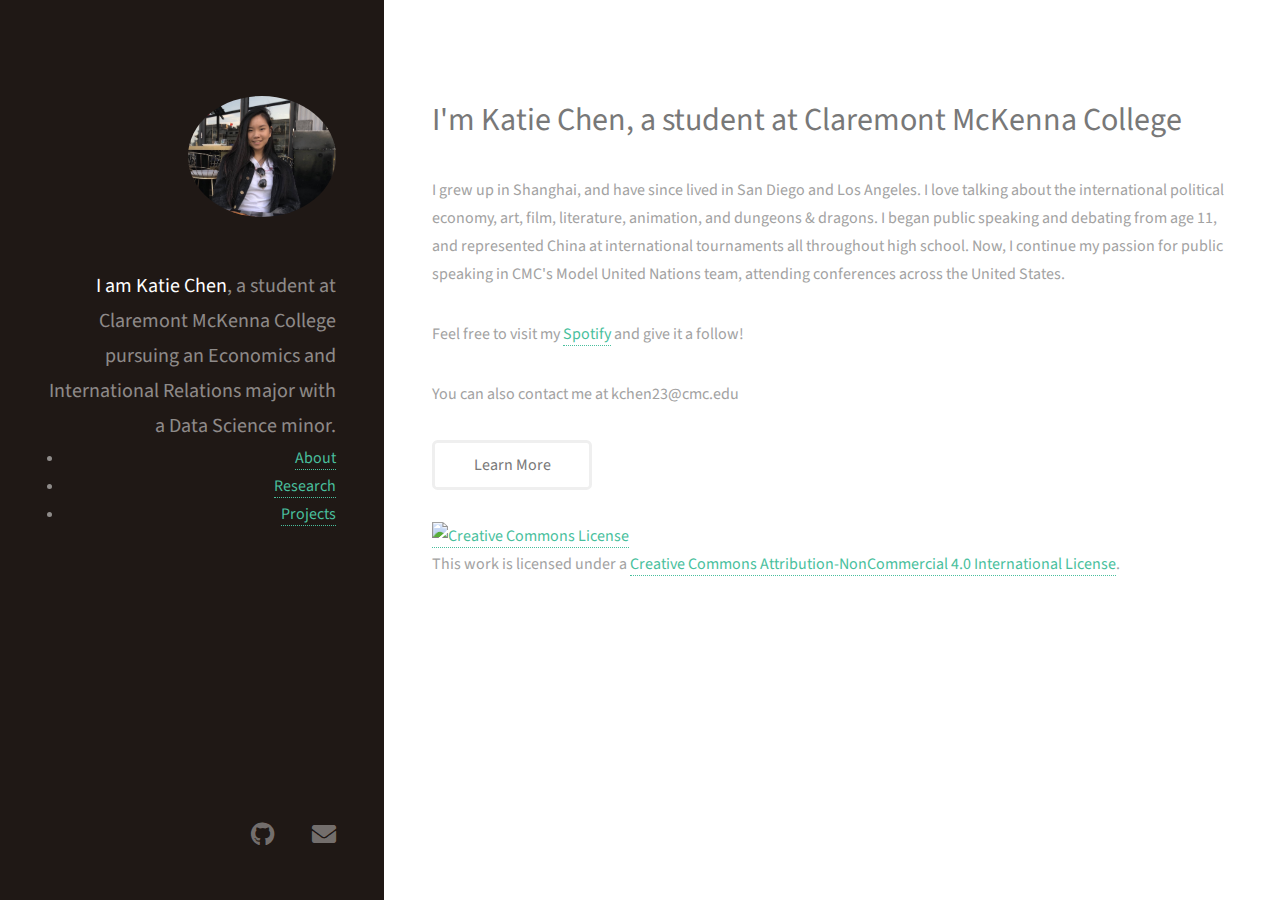
==== commit fbb9e56c: "sum changes brah" ====
--- a/index.html
+++ b/index.html
@@ -25,17 +25,16 @@
         <h1><strong>I am Katie Chen</strong>, a student at Claremont McKenna College<br />
           pursuing an Economics and International Relations major<br />
           with a Data Science minor.</h1>
-      </div>
-    </header>
-        <!-- <div class=menuheader>
-        <h3>Katie Chen's</h3>
-        </div>
-
+        
         <ul>
             <li><a class=menu href='index.html'>About</a></li>
             <li><a class=menu href='research.html'>Research</a></li>
             <li><a class=menu href='projects.html'>Projects</a></li>
-        </ul> -->
+        </ul>
+        
+      </div>
+    </header>
+
     
     		<!-- Main -->
 			<div id="main">
@@ -51,11 +50,32 @@
 					<ul class="actions">
 						<li><a href="#" class="button">Learn More</a></li>
 					</ul>
-				</section>    
+        </section>
+      
+      <!-- Footer -->
+        <footer id="footer">
+          <div class="inner">
+            <ul class="icons">
+              <li><a href="https://github.com/ktzchen" class="icon brands fa-github"><span class="label">Github</span></a></li>
+              <li><a href="https://www.linkedin.com/in/katherine-chen-49b91919a/" class="icon brands fa-dribble"><span class="label">Dribble</span></a></li>
+              <li><a href="kchen23@cmc.edu" class="icon solid fa-envelope"><span class="label">Email</span></a></li>
+            </ul>
+          </div>
+        </footer>
+
+      <!-- Scripts -->
+        <script src="assets/js/jquery.min.js"></script>
+        <script src="assets/js/jquery.poptrox.min.js"></script>
+        <script src="assets/js/browser.min.js"></script>
+        <script src="assets/js/breakpoints.min.js"></script>
+        <script src="assets/js/util.js"></script>
+        <script src="assets/js/main.js"></script>  
+
 
         <div id="fb-root"></div>
         <script async defer crossorigin="anonymous" src="https://connect.facebook.net/en_US/sdk.js#xfbml=1&version=v8.0" nonce="0TdDnPDD"></script>
         <div class="fb-like" data-href="https://ktzchen.github.io/" data-width="" data-layout="standard" data-action="like" data-size="small" data-share="true"></div>
+
     </body>
     
     <a rel="license" href="http://creativecommons.org/licenses/by-nc/4.0/"><img alt="Creative Commons License" style="border-width:0" src="https://i.creativecommons.org/l/by-nc/4.0/88x31.png" /></a><br />This work is licensed under a <a rel="license" href="http://creativecommons.org/licenses/by-nc/4.0/">Creative Commons Attribution-NonCommercial 4.0 International License</a>.
--- a/assets/css/main.css
+++ b/assets/css/main.css
@@ -2640,7 +2640,8 @@
 
 		#header .image.avatar {
 			margin: 0 0 1em 0;
-			width: 6.25em;
+			width: 9.25em;
+			height: 9.25em;
 		}
 
 /* Footer */
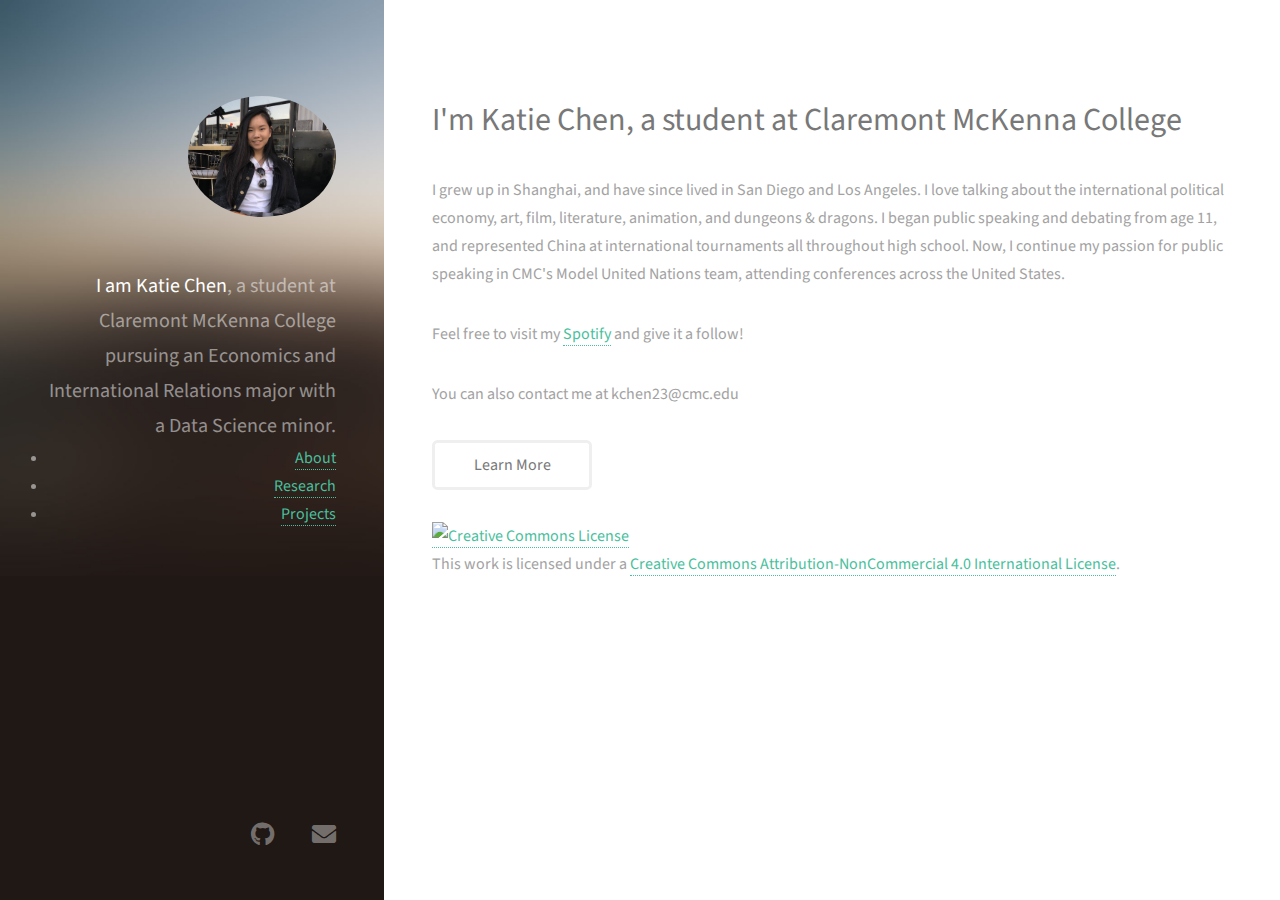
==== commit 85c53cb2: "edits" ====
--- a/index.html
+++ b/index.html
@@ -26,11 +26,11 @@
           pursuing an Economics and International Relations major<br />
           with a Data Science minor.</h1>
         
-        <ul>
+        <dl>
             <li><a class=menu href='index.html'>About</a></li>
             <li><a class=menu href='research.html'>Research</a></li>
             <li><a class=menu href='projects.html'>Projects</a></li>
-        </ul>
+        </dl>
         
       </div>
     </header>
--- a/assets/css/main.css
+++ b/assets/css/main.css
@@ -2049,7 +2049,7 @@
 			-webkit-transition: opacity 0.2s ease-in-out;
 			-ms-transition: opacity 0.2s ease-in-out;
 			transition: opacity 0.2s ease-in-out;
-			background: url("images/overlay.png");
+			background: url("img/overlay.png");
 			border-radius: 0.35em;
 			content: '';
 			display: block;
@@ -2094,7 +2094,7 @@
 			}
 
 			.image.thumb:hover:before {
-				background: url("images/overlay.png"), url("images/overlay.png");
+				background: url("img/overlay.png"), url("img/overlay.png");
 				opacity: 1.0;
 			}
 
@@ -2593,7 +2593,7 @@
 		justify-content: space-between;
 		background-color: #1f1815;
 		background-attachment: scroll,								scroll;
-		background-image: url("images/overlay.png"), url("../../images/bg.jpg");
+		background-image: url("img/overlay.png"), url("../../img/bg.jpg");
 		background-position: top left,							top left;
 		background-repeat: repeat,								no-repeat;
 		background-size: auto,								150%;
@@ -3079,7 +3079,7 @@
 			#footer {
 				background-attachment: scroll;
 				background-color: #1f1815;
-				background-image: url("images/overlay.png"), url("../../images/bg.jpg");
+				background-image: url("img/overlay.png"), url("../../img/bg.jpg");
 				background-position: top left,						bottom center;
 				background-repeat: repeat,							no-repeat;
 				background-size: auto,							cover;
